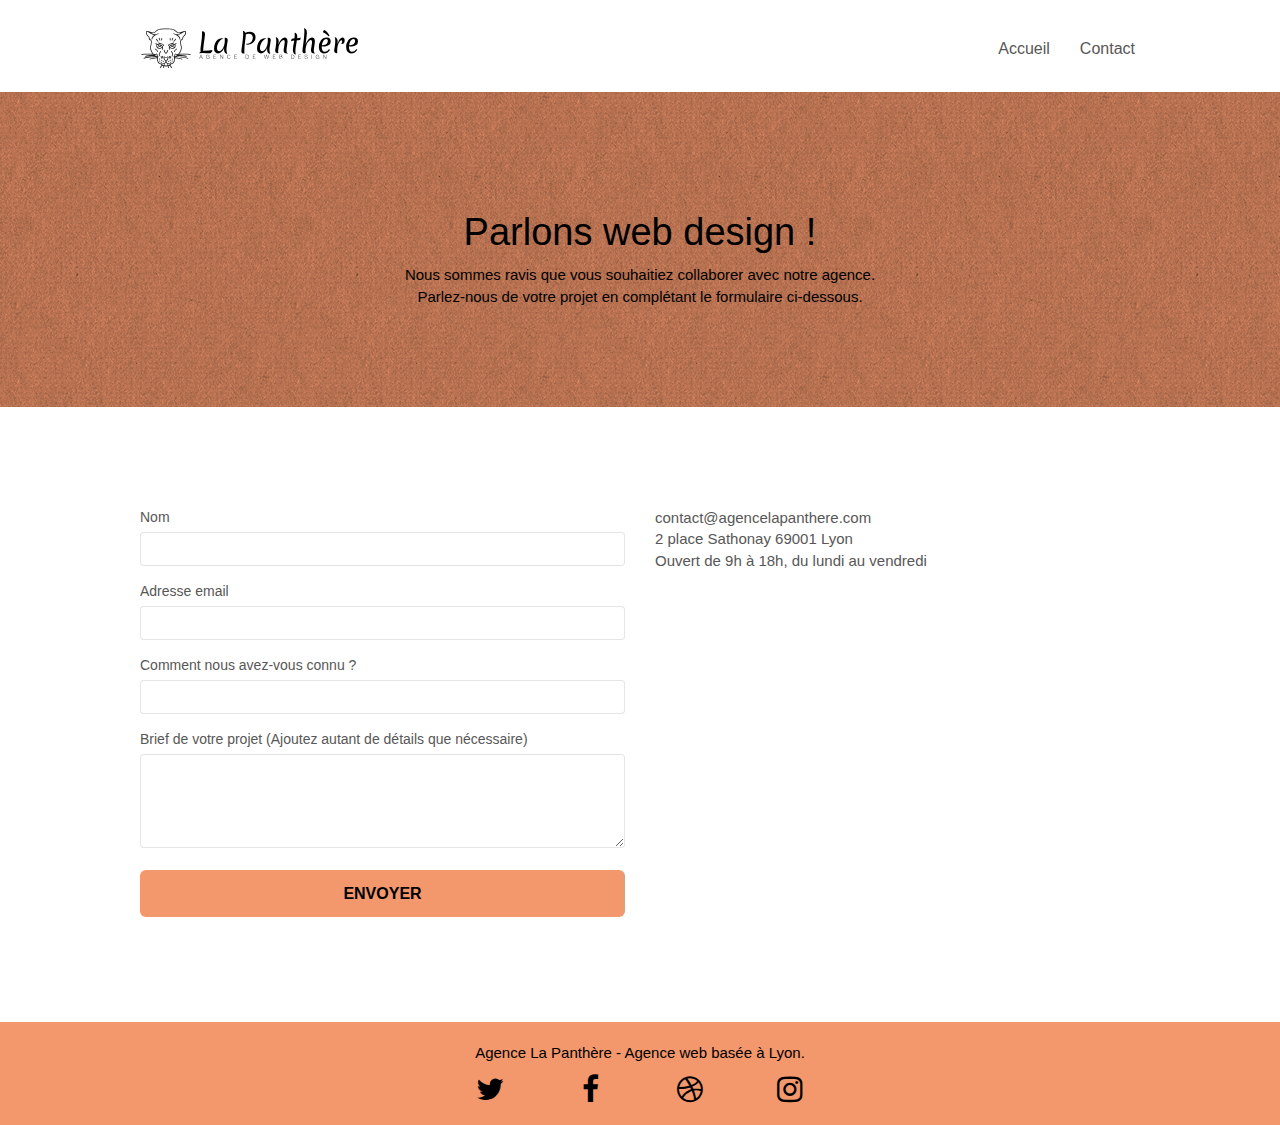
==== Contact.html @ e1256512 "modifications page contact Acces/SEO" ====
<!doctype html>
<html lang="fr">
<head>
    <meta charset="utf-8">
	<meta name="description" content="Parlons web design !
	Nous sommes ravis que vous souhaitiez collaborer avec notre agence.	Parlez-nous de votre projet en complétant le formulaire ci-dessous.">
    <meta name="viewport" content="width=device-width, initial-scale=1.0, viewport-fit=cover">
    <link rel="shortcut icon" type="image/png" href="favicon.jpg">
    
	<link rel="stylesheet" type="text/css" href="./css/bootstrap.css">
	<link rel="stylesheet" type="text/css" href="style.css">
	<link rel="stylesheet" type="text/css" href="./css/font-awesome.css">
	<link rel="stylesheet" type="text/css" href="./css/et-line.css">
	
    
	<script src="./js/jquery-2.1.0.js"></script>
	<script src="./js/bootstrap.js"></script>
	<script src="./js/blocs.js"></script>
	<script src="./js/jqBootstrapValidation.js"></script>
	<script src="./js/formHandler.js"></script>
    <title>Agence La Panthère - Contact</title>
</head>

<body>
	<!-- Principal conteneur -->
	<div class="page-container">
		
		<!-- bloc-0 -->
		<div class="bloc bgc-white l-bloc " id="bloc-0">
			<div class="container bloc-sm">
				<nav class="navbar row">
					<div class="navbar-header">
						<a class="navbar-brand" href="index.html"><img src="img/agence-la-panthere-monochrome.svg" alt="atlanta web design logo" height="40" /></a>		<!-- alt cohérent ? -->
						<button id="nav-toggle" type="button" class="ui-navbar-toggle navbar-toggle" data-toggle="collapse" data-target=".navbar-1">
							<span class="sr-only">Toggle navigation</span><span class="icon-bar"></span><span class="icon-bar"></span><span class="icon-bar"></span>
						</button>
					</div>
					<div class="collapse navbar-collapse navbar-1 special-dropdown-nav">
						<ul class="site-navigation nav navbar-nav">
							<li>
								<a href="index.html">Accueil</a>
							</li>
							<li>
								<a href="Contact.html">Contact</a>
							</li>
						</ul>
					</div>
				</nav>
			</div>
		</div>
		<!-- bloc-0 END -->

		<!-- bloc-6 -->
		<div class="bloc bg-dots-bg bg-repeat bgc-atomic-tangerine d-bloc bloc-bg-texture texture-paper" id="bloc-6">
			<div class="container bloc-lg">
				<div class="row">
					<div class="col-sm-12">
						<h1 class="text-center hero-bloc-text tc-black">
							Parlons web design !
						</h1>
						<p class="text-center mg-lg tc-black tight-width-whitespace">
							Nous sommes ravis que vous souhaitiez collaborer avec notre agence.<br>
							Parlez-nous de votre projet en complétant le formulaire ci-dessous.
						</p>
					</div>
				</div>
			</div>
		</div>
		<!-- bloc-6 END -->

		<!-- bloc-7 -->
		<div class="bloc bgc-white l-bloc" id="bloc-7">
			<div class="container bloc-lg">
				<div class="row">
					<div class="col-sm-6">
						<form id="form_1" novalidate success-msg="Your message has been sent." fail-msg="Sorry it seems that our mail server is not responding, Sorry for the inconvenience!">
							<div class="form-group">
								<label for="name">
									Nom
								</label>
								<input id="name" class="form-control" required />
							</div>
							<div class="form-group">
								<label for="email">
									Adresse email
								</label>
								<input id="email" class="form-control" type="email" required />
							</div>
							<div class="form-group">
								<label for="input_504">
									Comment nous avez-vous connu ?
								</label>
								<input class="form-control" type="email" required id="input_504" />
							</div>
							<div class="form-group">
								<label for="message">
									Brief de votre projet (Ajoutez autant de détails que nécessaire)<br>
								</label><textarea id="message" class="form-control" rows="4" cols="50" required></textarea>
							</div> 
							<button class="bloc-button btn btn-lg btn-block cta-hero btn-atomic-tangerine black" type="submit">
								Envoyer
							</button>
						</form>
					</div>
					<div class="col-sm-6">
						<p>
							contact@agencelapanthere.com<br>2 place Sathonay 69001 Lyon<br>Ouvert de 9h à 18h, du lundi au vendredi<br>
						</p>
					</div>
				</div>
			</div>
		</div>
		<!-- bloc-7 END -->

		<!-- ScrollToTop Button -->
		<a class="bloc-button btn btn-d scrollToTop" onclick="scrollToTarget('1')"><span class="fa fa-chevron-up"></span></a>
		<!-- ScrollToTop Button END-->


		<!-- Footer - bloc-8 -->
		<div class="bloc bgc-atomic-tangerine d-bloc" id="bloc-8">
			<div class="container bloc-sm">
				<div class="row">
					<div class="col-sm-12">
						<p class="text-center black">
							Agence La Panthère - Agence web basée à Lyon.<br>
						</p>
						<div class="row row-no-gutters social">
							<div class="col-sm-3">
								<div class="text-center">
									<a class="social" href="https://twitter.com/"><span class="fa fa-twitter icon-md"></span></a>
								</div>
							</div>
							<div class="col-sm-3">
								<div class="text-center">
									<a class="social" href="https://www.facebook.com/"><span class="fa fa-facebook icon-md"></span></a>
								</div>
							</div>
							<div class="col-sm-3">
								<div class="text-center">
									<a class="social" href="https://www.dribbble.com/"><span class="fa fa-dribbble icon-md"></span></a>
								</div>
							</div>
							<div class="col-sm-3">
								<div class="text-center">
									<a class="social" href="https://www.instagram.com/"><span class="fa fa-instagram icon-md"></span></a>
								</div>
							</div>
						</div>
					</div>
				</div>
			</div>
		</div>
		<!-- Footer - bloc-8 END -->

	</div>
	<!-- Principal conteneur END -->
    

</body>
</html>
---- style.css ----
/*  debug   

*
{ 
    background: rgba(0, 0, 100, 0.5)
}

*/

body {
    margin: 0;
    padding: 0;
    background: #FFF;
    overflow-x: hidden;
    -webkit-font-smoothing: antialiased;
    -moz-osx-font-smoothing: grayscale;
}

a,
button {
    transition: all .3s ease-in-out;
    outline: none!important;
}

a:hover {
    text-decoration: none;
    cursor: pointer;
}

#page-loading-blocs-notifaction {
    position: fixed;
    top: 0;
    bottom: 0;
    width: 100%;
    z-index: 100000;
    background: #FFFFFF url("img/pageload-spinner.gif") no-repeat center center;
}

.bloc {
    width: 100%;
    clear: both;
    background: 50% 50% no-repeat;
    padding: 0 50px;
    -webkit-background-size: cover;
    -moz-background-size: cover;
    -o-background-size: cover;
    background-size: cover;
    position: relative;
}

.bloc .container {
    padding-left: 0;
    padding-right: 0;
}

.bloc-lg {
    padding: 100px 50px;
}

.bloc-md {
    padding: 50px;
}

.bloc-sm {
    padding: 20px 50px;
}

.bg-center,
.bg-l-edge,
.bg-r-edge,
.bg-t-edge,
.bg-b-edge,
.bg-tl-edge,
.bg-bl-edge,
.bg-tr-edge,
.bg-br-edge,
.bg-repeat {
    -webkit-background-size: auto!important;
    -moz-background-size: auto!important;
    -o-background-size: auto!important;
    background-size: auto!important;
}

.bg-repeat {
    background: repeat;
}

.bg-t-edge {
    background: top no-repeat;
}

.bloc-bg-texture::before {
    content: "";
    background-size: 2px 2px;
    position: absolute;
    top: 0;
    bottom: 0;
    left: 0;
    right: 0;
}

.texture-paper::before {
    background: url("img/texture-paper.png");
    background-size: 280px 280px;
}

.b-parallax {
    background-attachment: fixed;
}

.d-bloc {
    color: rgba(255, 255, 255, .7);
}

.d-bloc button:hover {
    color: rgba(255, 255, 255, .9);
}

.d-bloc .icon-round,
.d-bloc .icon-square,
.d-bloc .icon-rounded,
.d-bloc .icon-semi-rounded-a,
.d-bloc .icon-semi-rounded-b {
    border-color: rgba(255, 255, 255, .9);
}

.d-bloc .divider-h span {
    border-color: rgba(255, 255, 255, .2);
}

.d-bloc .a-btn,
.d-bloc .navbar a,
.d-bloc .navbar-brand,
.d-bloc a .icon-sm,
.d-bloc a .icon-md,
.d-bloc a .icon-lg,
.d-bloc a .icon-xl,
.d-bloc h1 a,
.d-bloc h2 a,
.d-bloc h3 a,
.d-bloc h4 a,
.d-bloc h5 a,
.d-bloc h6 a,
.d-bloc p a {
    color: black;       /*couleur logo réseaux sociaux*/
}

.d-bloc .a-btn:hover,
.d-bloc .navbar a:hover,
.d-bloc .navbar-brand:hover,
.d-bloc a:hover .icon-sm,
.d-bloc a:hover .icon-md,
.d-bloc a:hover .icon-lg,
.d-bloc a:hover .icon-xl,
.d-bloc h1 a:hover,
.d-bloc h2 a:hover,
.d-bloc h3 a:hover,
.d-bloc h4 a:hover,
.d-bloc h5 a:hover,
.d-bloc h6 a:hover,
.d-bloc p a:hover {
    color: rgba(255, 255, 255, 1);
}

.d-bloc .navbar-toggle .icon-bar {
    background: rgba(255, 255, 255, 1);
}

.d-bloc .btn-wire,
.d-bloc .btn-wire:hover {
    color: rgba(255, 255, 255, 1);
    border-color: rgba(255, 255, 255, 1);
}

.d-bloc .panel {
    color: rgba(0, 0, 0, .5);
}

.d-bloc .panel button:hover {
    color: rgba(0, 0, 0, .7);
}

.d-bloc .panel icon {
    border-color: rgba(0, 0, 0, .7);
}

.d-bloc .panel .divider-h span {
    border-color: rgba(0, 0, 0, .1);
}

.d-bloc .panel .a-btn {
    color: rgba(0, 0, 0, .6);
}

.d-bloc .panel .a-btn:hover {
    color: rgba(0, 0, 0, 1);
}

.d-bloc .panel .btn-wire,
.d-bloc .panel .btn-wire:hover {
    color: rgba(0, 0, 0, .7);
    border-color: rgba(0, 0, 0, .3);
}

.d-bloc .panel,
.l-bloc {
    color: rgba(0, 0, 0, .5);
}

.d-bloc .panel button:hover,
.l-bloc button:hover {
    color: rgba(0, 0, 0, .7);
}

.l-bloc .icon-round,
.l-bloc .icon-square,
.l-bloc .icon-rounded,
.l-bloc .icon-semi-rounded-a,
.l-bloc .icon-semi-rounded-b {
    border-color: rgba(0, 0, 0, .7);
}

.d-bloc .panel .divider-h span,
.l-bloc .divider-h span {
    border-color: rgba(0, 0, 0, .1);
}

.d-bloc .panel .a-btn,
.l-bloc .a-btn,
.l-bloc .navbar a,
.l-bloc .navbar-brand,
.l-bloc a .icon-sm,
.l-bloc a .icon-md,
.l-bloc a .icon-lg,
.l-bloc a .icon-xl,
.l-bloc h1 a,
.l-bloc h2 a,
.l-bloc h3 a,
.l-bloc h4 a,
.l-bloc h5 a,
.l-bloc h6 a,
.l-bloc p a {
    color: rgba(0, 0, 0, .6);
}

.d-bloc .panel .a-btn:hover,
.l-bloc .a-btn:hover,
.l-bloc .navbar a:hover,
.l-bloc .navbar-brand:hover,
.l-bloc a:hover .icon-sm,
.l-bloc a:hover .icon-md,
.l-bloc a:hover .icon-lg,
.l-bloc a:hover .icon-xl,
.l-bloc h1 a:hover,
.l-bloc h2 a:hover,
.l-bloc h3 a:hover,
.l-bloc h4 a:hover,
.l-bloc h5 a:hover,
.l-bloc h6 a:hover,
.l-bloc p a:hover {
    color: rgba(0, 0, 0, 1);
}

.l-bloc .navbar-toggle .icon-bar {
    color: rgba(0, 0, 0, .6);
}

.d-bloc .panel .btn-wire,
.d-bloc .panel .btn-wire:hover,
.l-bloc .btn-wire,
.l-bloc .btn-wire:hover {
    color: rgba(0, 0, 0, .7);
    border-color: rgba(0, 0, 0, .3);
}

.voffset {
    margin-top: 30px;
}

.voffset-lg {
    margin-top: 80px;
}

.row-no-gutters {
    margin-right: 0;
    margin-left: 0;
}

.row.row-no-gutters > [class^="col-"],
.row.row-no-gutters > [class*=" col-"] {
    padding-right: 0;
    padding-left: 0;
}

#bloc-1-hero h1 {
    font-size: 32px;        /*titre Agence*/
}

.navbar {
    margin-bottom: 0;
    z-index: 1;
}

.navbar-brand {
    height: auto;
    padding: 3px 15px;
    font-size: 25px;
    font-weight: normal;
    font-weight: 600;
    line-height: 44px;
}

.navbar-brand img {
    max-height: 200px;
    margin: 0 5px 0 0;
    display: inline;
}

.navbar-brand img[src$=svg] {
    min-width: 100px;
}

.nav-center .navbar-brand img {
    margin: 0;
}

.navbar .nav {
    padding-top: 2px;
    margin-right: -16px;
    float: right;
    z-index: 1;
}

.nav > li {
    float: left;
    margin-top: 4px;
    font-size: 16px;
}

.navbar-nav .open .dropdown-menu > li > a {
    text-align: inherit;
}

.nav > li a:hover,
.nav > li a:focus {
    background: transparent;
}

.navbar-toggle {
    margin: 10px 10px 0 0;
    border: 0px;
}

.navbar-toggle:hover {
    background: transparent!important;
}

.navbar-toggle .icon-bar {
    background-color: rgba(0, 0, 0, .5);
    width: 26px;
}

.nav-invert .navbar .nav {
    float: left;
}

.nav-invert .navbar-header,
.nav-invert .navbar-brand {
    float: right;
    position: relative;
    z-index: 2;
}

@media (min-width: 768px) {
    .site-navigation {
        position: absolute;
        top: 50%;
        right: 20px;
        transform: translate(0, -50%);
        -webkit-transform: translateY(-50%);
    }
    .nav > li .dropdown-menu a,
    .nav > li .dropdown-menu a:hover {
        color: #484848;
    }
    .nav-invert .site-navigation {
        left: 0;
        right: 0;
    }
    .nav-center {
        text-align: center;
    }
    .nav-center .navbar-header {
        width: 100%;
    }
    .nav-center .navbar-header,
    .nav-center .navbar-brand,
    .nav-center .nav > li {
        float: none;
        display: inline-block;
    }
    .nav-center .site-navigation {
        position: relative;
        width: 100%;
        right: 0;
        margin-right: 0px;
        margin-top: 20px;
    }
    .nav-center.mini-nav .navbar-toggle {
        float: none;
        margin: 10px auto 0;
    }
}

.nav > li > .dropdown a {
    background: none!important;
    display: block;
    padding: 14px 15px;
}

nav .caret {
    margin: 0 5px;
}

.dropdown-menu .dropdown-menu {
    top: -8px;
    left: 100%;
}

.dropdown-menu .dropmenu-flow-right {
    top: 100%;
    left: 0;
    margin-left: -1px;
    border-top-left-radius: 0;
    border-top-right-radius: 0;
}

.dropdown-menu .dropdown span {
    border: 4px solid black;
    border-top-color: transparent;
    border-right-color: transparent;
    border-bottom-color: transparent;
    margin: 6px -5px 0 0!important;
    float: right;
}

.mg-md {
    margin-top: 10px;
    margin-bottom: 20px;
}

.mg-lg {
    margin-top: 10px;
    margin-bottom: 40px;
}

.btn {
    margin: 0 5px 5px 0;
}

.btn.pull-right {
    margin: 0 0 5px 5px;
}

.btn-d,
.btn-d:hover,
.btn-d:focus {
    color: #FFF;
    background: rgba(0, 0, 0, .3);
}

button {
    outline: none!important;
}

.btn-rd {
    border-radius: 40px;
}

.btn-clean {
    border: 1px solid rgba(0, 0, 0, .08);
    border-bottom-color: rgba(0, 0, 0, .1);
    text-shadow: 0 1px 0 rgba(0, 0, 1, .1);
    box-shadow: 0 1px 3px rgba(0, 0, 1, .25), inset 0 1px 0 0 rgba(255, 255, 255, .15);
}

.icon-md {
    font-size: 30px!important;
}

.icon-lg {
    font-size: 60px!important;
}

.sm-shadow {
    text-shadow: 0 1px 2px rgba(0, 0, 0, .3);
}

.panel-sq,
.panel-sq .panel-heading,
.panel-sq .panel-footer {
    border-radius: 0;
}

.panel-rd {
    border-radius: 30px;
}

.panel-rd .panel-heading {
    border-radius: 29px 29px 0 0;
}

.panel-rd .panel-footer {
    border-radius: 0 0 29px 29px;
}

.form-control {
    border-color: rgba(0, 0, 0, .1);
    box-shadow: none;
}

.scrollToTop {
    width: 40px;
    height: 40px;
    position: fixed;
    bottom: 20px;
    right: 20px;
    opacity: 0;
    z-index: 500;
    transition: all .3s ease-in-out;
}

.scrollToTop span {
    margin-top: 6px;
}

.showScrollTop {
    font-size: 14px;
    opacity: 1;
}

a[data-lightbox] {
    position: relative;
    display: block;
    text-align: center;
}

a[data-lightbox]:hover::before {
    content: "+";
    font-family: "HelveticaNeue-Light", "Helvetica Neue Light", "Helvetica Neue", Helvetica, Arial;
    font-size: 32px;
    width: 50px;
    height: 50px;
    margin-left: -25px;
    border-radius: 50%;
    background: rgba(0, 0, 0, .6);
    color: #FFF;
    font-weight: 100;
    z-index: 1;
    position: absolute;
    top: 50%;
    transform: translateY(-50%);
    -webkit-transform: translateY(-50%);
}

a[data-lightbox]:hover img {
    opacity: 0.6;
    -webkit-animation-fill-mode: none;
    animation-fill-mode: none;
}

#lightbox-modal {
    display: flex;
    align-items: center;
}

#lightbox-modal .modal-dialog {
    width: 90%;
    max-width: 900px;
    margin: 0 auto 0;
}

#lightbox-modal .modal-dialog img {
    max-height: 90vh;
    margin: 0 auto;
}

.lightbox-caption {
    padding: 20px;
    color: #FFF;
    background: rgba(0, 0, 0, .5);
    position: absolute;
    left: 15px;
    right: 15px;
    bottom: 5px;
}

.close-lightbox {
    color: #FFF;
    font-size: 30px;
    position: absolute;
    top: 20px;
    right: 20px;
    z-index: 20;
    background: rgba(0, 0, 0, .5);
    border: none;
    line-height: 30px;
    padding: 0 9px 5px;
    opacity: 0.3;
}

.close-lightbox:hover,
.next-lightbox:hover,
.prev-lightbox:hover {
    opacity: 1.0;
    color: #FFF;
}

.next-lightbox,
.prev-lightbox {
    font-size: 20px;
    color: rgba(255, 255, 255, .9);
    background: rgba(0, 0, 0, .5);
    transition: all .2s ease-in-out;
    position: absolute;
    top: 45%;
    z-index: 1;
    opacity: 0.4;
}

.next-lightbox {
    padding: 6px 8px 1px 13px;
    right: 25px;
}

.prev-lightbox {
    padding: 6px 13px 1px 10px;
    left: 25px;
}

.snapshot-lb .modal-body {
    padding-bottom: 45px;
}

.snapshot-lb .lightbox-caption {
    padding: 0;
    color: rgba(0, 0, 0, .5);
    background: none;
}

h1,
h2,
h3,
h4,
h5,
h6,
p,
label,
.btn,
a {
    font-family: "helvetica";
    font-weight: 400;
    color: #575757!important;
}

.container {
    max-width: 1000px;
}

.hero-bloc-text {
    font-size: 38px;
}

.hero-bloc-text-sub {
    font-size: 36px;
}

.statement-bloc-text {
    line-height: 26px;
    font-style: italic;
    font-size: 20px;
    text-align: center;
    font-weight: lighter;
    max-width: 520px;
    margin: auto auto auto auto;
}

p {
    font-size: 15px;        /*taille des textes*/
}

.tight-width-whitespace {
    max-width: 600px;
    margin: auto auto auto auto;
}

.h1 {
    font-size: 20px;
    font-family: "Open Sans";
}

.cta-hero {
    margin-top: 22px;
    color: #FFFFFF!important;
    text-transform: uppercase;
    padding: 12px 28px 12px 28px;
    font-size: 16px;
    font-weight: 700;
}

.social {
    max-width: 400px;
    margin: auto auto auto auto;
}

h2 {
    font-size: 22px;
    line-height: 1.4em;
}

h3 {
    font-size: 15px;
    text-transform: uppercase;
    font-weight: 700;
    color: #333333!important;
}

.med-width-whitespace {
    max-width: 800px;
    margin: auto auto auto auto;
    box-shadow: 0px 0px 0px #000000;
}

h1 {
    color: #333333!important;
}

h4 {
    color: #333333!important;
}

.icons {
    margin-bottom: 14px;
    margin-top: 24px;
}

.white {
    color: #FFFFFF!important;
}

.portfolio-thumb {
    margin-bottom: 24px;
}

.portfolio-row {
    margin-bottom: 44px;
    margin-top: 50px;
}

.avatar {
    box-shadow: 0px 4px 9px rgba(0, 0, 0, 0.3);
}

.black-background {
    background-color: rgba(165, 147, 99, 0.7);
    padding: 40px 40px 40px 40px;
}

.bold-link {
    font-weight: 900;
    text-decoration: underline!important;
}

.bgc-white {
    background-color: #FFFFFF;
}

.bgc-dark-slate-blue {
    background-color: #ffffff;      /*couleur background contact acceuil*/
}

.bgc-atomic-tangerine {
    background-color: #F3976C;
}

.tc-white {
    color: #F3976C!important;           /*couleur du texte de la page 2*/
}

.btn-atomic-tangerine {
    background: #F3976C;
    color: #FFFFFF!important;
}

.btn-atomic-tangerine:hover {
    background: #c27956!important;
    color: #FFFFFF!important;
}

.ltc-white {
    color: #FFFFFF!important;
}

.ltc-white:hover {
    color: #cccccc!important;
}

.ltc-atomic-tangerine {
    color: #F3976C!important;
}

.ltc-atomic-tangerine:hover {
    color: #c27956!important;
}

.icon-dark-slate-blue {
    color: #364577!important;
    border-color: #364577!important;
}

.bg-dots-bg {
    background-image: url("img/dots-bg.png");
}

.bg-lines-h2-bg {
    background-image: url("img/lines-h2-bg.png");
}

.bg-banniere {
    background-image: url("img/agence-la-panthere.webp");
}

.bg-presentation {
    background-image: url("img/image-de-presentation.webp");
}

@media (max-width: 1024px) {
    .bloc {
        padding-left: 20px;
        padding-right: 20px;
    }
    .bloc.full-width-bloc,
    .bloc-tile-2.full-width-bloc .container,
    .bloc-tile-3.full-width-bloc .container,
    .bloc-tile-4.full-width-bloc .container {
        padding-left: 0;
        padding-right: 0;
    }
}

@media (max-width: 992px) and (min-width: 768px) {
    .navbar .nav {
        max-width: 80%
    }
    .nav-center.navbar .nav {
        max-width: 100%
    }
}

@media only screen and (min-device-width: 768px) and (max-device-width: 1024px) and (orientation: landscape) {
    .b-parallax {
        background-attachment: scroll;
    }
}

@media only screen and (min-device-width: 1024px) and (max-device-width: 1366px) and (-webkit-min-device-pixel-ratio: 1.5) {
    .b-parallax {
        background-attachment: scroll;
    }
}

@media (max-width: 991px) {
    .container {
        width: 100%;
    }
    .b-parallax {
        background-attachment: scroll;
    }
    .page-container,
    #hero-bloc {
        overflow-x: hidden;
        position: relative;
    }
    .bloc {
        padding-left: constant(safe-area-inset-left);
        padding-right: constant(safe-area-inset-right);
    }
    .bloc-group,
    .bloc-group .bloc {
        display: block;
        width: 100%;
    }
    .bloc-fill-screen .fill-bloc-top-edge,
    .bloc-fill-screen .fill-bloc-bottom-edge {
        padding: 0 20px;
        padding-left: constant(safe-area-inset-left);
        padding-right: constant(safe-area-inset-right);
    }
}

@media (max-width: 767px) {
    .page-container {
        overflow-x: hidden;
        position: relative;
    }
    h1,
    h2,
    h3,
    h4,
    h5,
    h6,
    p,
    #disqus_thread {
        padding-left: 10px!important;
        padding-right: 10px!important;
    }
    .b-parallax {
        background-attachment: scroll;
    }
    .navbar .nav {
        padding-top: 0;
        border-top: 1px solid rgba(0, 0, 0, .2);
        float: none!important;
    }
    .navbar.row {
        margin-left: 0;
        margin-right: 0;
    }
    .site-navigation {
        position: inherit;
        transform: none;
        -webkit-transform: none;
        -ms-transform: none;
    }
    .nav > li {
        margin-top: 0;
        border-bottom: 1px solid rgba(0, 0, 0, .1);
        background: rgba(0, 0, 0, .05);
        text-align: left;
        padding-left: 15px;
        width: 100%;
    }
    .nav > li:hover {
        background: rgba(0, 0, 0, .08);
    }
    .dropdown .dropdown a .caret {
        float: none;
        margin: 5px 0 0 10px!important;
        border: 4px solid black;
        border-bottom-color: transparent;
        border-right-color: transparent;
        border-left-color: transparent;
    }
    #hero-bloc .navbar .nav {
        background: rgba(0, 0, 0, .8);
    }
    #hero-bloc .navbar .nav a {
        color: rgba(255, 255, 255, .6);
    }
    .hero {
        padding: 50px 0;
    }
    .hero-nav {
        left: -1px;
        right: -1px;
    }
    .navbar-collapse {
        padding: 0;
        overflow-x: hidden;
        -webkit-box-shadow: none;
        box-shadow: none;
    }
    .navbar-brand img {
        max-height: 40px;
        width: auto;
    }
    .nav-invert .navbar-header {
        float: none;
        width: 100%;
    }
    .nav-invert .navbar-toggle {
        float: left;
        margin-left: 10px;
    }
    .bloc {
        padding-left: 0;
        padding-right: 0;
    }
    .bloc-xxl,
    .bloc-xl,
    .bloc-lg {
        padding: 40px 0;
    }
    .bloc-sm,
    .bloc-md {
        padding-left: 0;
        padding-right: 0;
    }
    .bloc-tile-2 .container,
    .bloc-tile-3 .container,
    .bloc-tile-4 .container,
    .bloc-fill-screen .fill-bloc-top-edge,
    .bloc-fill-screen .fill-bloc-bottom-edge {
        padding-left: 0;
        padding-right: 0;
    }
    .a-block {
        padding: 0 10px;
    }
    .btn-dwn {
        display: none;
    }
    .voffset {
        margin-top: 5px;
    }
    .voffset-md {
        margin-top: 20px;
    }
    .voffset-lg {
        margin-top: 30px;
    }
    form {
        padding: 5px;
    }
    .close-lightbox {
        display: inline-block;
    }
    .blocsapp-device-iphone5 {
        background-size: 216px 425px;
        padding-top: 60px;
        width: 216px;
        height: 425px;
    }
    .blocsapp-device-iphone5 img {
        width: 180px;
        height: 320px;
    }
}

@media (max-width: 400px) {
    .bloc {
        padding-left: 0;
        padding-right: 0;
    }
}

@media (max-width: 767px) {
    .bloc-mob-center-text {
        text-align: center;
    }
}


/* Modifications CSS */


.tc-black {
    color: #000000!important;           /*couleur du texte de la page 2*/
}


.black {
    color: #000000!important;
}


.d-bloc a .icon-black
{
    color: #000000!important;
}

img
{
    max-width: 1920px;
    max-height: 1080px;

}
---- css/et-line.css ----
@font-face {
    font-family: et-line;
    src: url(../fonts/et-line.eot);
    src: url(../fonts/et-line.eot?#iefix) format('embedded-opentype'), url(../fonts/et-line.woff) format('woff'), url(../fonts/et-line.ttf) format('truetype'), url(../fonts/et-line.svg#et-line) format('svg');
    font-weight: 400;
    font-style: normal
}

.et-icon-adjustments,
.et-icon-alarmclock,
.et-icon-anchor,
.et-icon-aperture,
.et-icon-attachment,
.et-icon-bargraph,
.et-icon-basket,
.et-icon-beaker,
.et-icon-bike,
.et-icon-book-open,
.et-icon-briefcase,
.et-icon-browser,
.et-icon-calendar,
.et-icon-camera,
.et-icon-caution,
.et-icon-chat,
.et-icon-circle-compass,
.et-icon-clipboard,
.et-icon-clock,
.et-icon-cloud,
.et-icon-compass,
.et-icon-desktop,
.et-icon-dial,
.et-icon-document,
.et-icon-documents,
.et-icon-download,
.et-icon-dribbble,
.et-icon-edit,
.et-icon-envelope,
.et-icon-expand,
.et-icon-facebook,
.et-icon-flag,
.et-icon-focus,
.et-icon-gears,
.et-icon-genius,
.et-icon-gift,
.et-icon-global,
.et-icon-globe,
.et-icon-googleplus,
.et-icon-grid,
.et-icon-happy,
.et-icon-hazardous,
.et-icon-heart,
.et-icon-hotairballoon,
.et-icon-hourglass,
.et-icon-key,
.et-icon-laptop,
.et-icon-layers,
.et-icon-lifesaver,
.et-icon-lightbulb,
.et-icon-linegraph,
.et-icon-linkedin,
.et-icon-lock,
.et-icon-magnifying-glass,
.et-icon-map,
.et-icon-map-pin,
.et-icon-megaphone,
.et-icon-mic,
.et-icon-mobile,
.et-icon-newspaper,
.et-icon-notebook,
.et-icon-paintbrush,
.et-icon-paperclip,
.et-icon-pencil,
.et-icon-phone,
.et-icon-picture,
.et-icon-pictures,
.et-icon-piechart,
.et-icon-presentation,
.et-icon-pricetags,
.et-icon-printer,
.et-icon-profile-female,
.et-icon-profile-male,
.et-icon-puzzle,
.et-icon-quote,
.et-icon-recycle,
.et-icon-refresh,
.et-icon-ribbon,
.et-icon-rss,
.et-icon-sad,
.et-icon-scissors,
.et-icon-scope,
.et-icon-search,
.et-icon-shield,
.et-icon-speedometer,
.et-icon-strategy,
.et-icon-streetsign,
.et-icon-tablet,
.et-icon-target,
.et-icon-telescope,
.et-icon-toolbox,
.et-icon-tools,
.et-icon-tools-2,
.et-icon-trophy,
.et-icon-tumblr,
.et-icon-twitter,
.et-icon-upload,
.et-icon-video,
.et-icon-wallet,
.et-icon-wine {
    font-family: et-line;
    speak: none;
    font-style: normal;
    font-weight: 400;
    font-variant: normal;
    text-transform: none;
    line-height: 1;
    -webkit-font-smoothing: antialiased;
    -moz-osx-font-smoothing: grayscale;
    display: inline-block
}

.et-icon-mobile:before {
    content: "\e000"
}

.et-icon-laptop:before {
    content: "\e001"
}

.et-icon-desktop:before {
    content: "\e002"
}

.et-icon-tablet:before {
    content: "\e003"
}

.et-icon-phone:before {
    content: "\e004"
}

.et-icon-document:before {
    content: "\e005"
}

.et-icon-documents:before {
    content: "\e006"
}

.et-icon-search:before {
    content: "\e007"
}

.et-icon-clipboard:before {
    content: "\e008"
}

.et-icon-newspaper:before {
    content: "\e009"
}

.et-icon-notebook:before {
    content: "\e00a"
}

.et-icon-book-open:before {
    content: "\e00b"
}

.et-icon-browser:before {
    content: "\e00c"
}

.et-icon-calendar:before {
    content: "\e00d"
}

.et-icon-presentation:before {
    content: "\e00e"
}

.et-icon-picture:before {
    content: "\e00f"
}

.et-icon-pictures:before {
    content: "\e010"
}

.et-icon-video:before {
    content: "\e011"
}

.et-icon-camera:before {
    content: "\e012"
}

.et-icon-printer:before {
    content: "\e013"
}

.et-icon-toolbox:before {
    content: "\e014"
}

.et-icon-briefcase:before {
    content: "\e015"
}

.et-icon-wallet:before {
    content: "\e016"
}

.et-icon-gift:before {
    content: "\e017"
}

.et-icon-bargraph:before {
    content: "\e018"
}

.et-icon-grid:before {
    content: "\e019"
}

.et-icon-expand:before {
    content: "\e01a"
}

.et-icon-focus:before {
    content: "\e01b"
}

.et-icon-edit:before {
    content: "\e01c"
}

.et-icon-adjustments:before {
    content: "\e01d"
}

.et-icon-ribbon:before {
    content: "\e01e"
}

.et-icon-hourglass:before {
    content: "\e01f"
}

.et-icon-lock:before {
    content: "\e020"
}

.et-icon-megaphone:before {
    content: "\e021"
}

.et-icon-shield:before {
    content: "\e022"
}

.et-icon-trophy:before {
    content: "\e023"
}

.et-icon-flag:before {
    content: "\e024"
}

.et-icon-map:before {
    content: "\e025"
}

.et-icon-puzzle:before {
    content: "\e026"
}

.et-icon-basket:before {
    content: "\e027"
}

.et-icon-envelope:before {
    content: "\e028"
}

.et-icon-streetsign:before {
    content: "\e029"
}

.et-icon-telescope:before {
    content: "\e02a"
}

.et-icon-gears:before {
    content: "\e02b"
}

.et-icon-key:before {
    content: "\e02c"
}

.et-icon-paperclip:before {
    content: "\e02d"
}

.et-icon-attachment:before {
    content: "\e02e"
}

.et-icon-pricetags:before {
    content: "\e02f"
}

.et-icon-lightbulb:before {
    content: "\e030"
}

.et-icon-layers:before {
    content: "\e031"
}

.et-icon-pencil:before {
    content: "\e032"
}

.et-icon-tools:before {
    content: "\e033"
}

.et-icon-tools-2:before {
    content: "\e034"
}

.et-icon-scissors:before {
    content: "\e035"
}

.et-icon-paintbrush:before {
    content: "\e036"
}

.et-icon-magnifying-glass:before {
    content: "\e037"
}

.et-icon-circle-compass:before {
    content: "\e038"
}

.et-icon-linegraph:before {
    content: "\e039"
}

.et-icon-mic:before {
    content: "\e03a"
}

.et-icon-strategy:before {
    content: "\e03b"
}

.et-icon-beaker:before {
    content: "\e03c"
}

.et-icon-caution:before {
    content: "\e03d"
}

.et-icon-recycle:before {
    content: "\e03e"
}

.et-icon-anchor:before {
    content: "\e03f"
}

.et-icon-profile-male:before {
    content: "\e040"
}

.et-icon-profile-female:before {
    content: "\e041"
}

.et-icon-bike:before {
    content: "\e042"
}

.et-icon-wine:before {
    content: "\e043"
}

.et-icon-hotairballoon:before {
    content: "\e044"
}

.et-icon-globe:before {
    content: "\e045"
}

.et-icon-genius:before {
    content: "\e046"
}

.et-icon-map-pin:before {
    content: "\e047"
}

.et-icon-dial:before {
    content: "\e048"
}

.et-icon-chat:before {
    content: "\e049"
}

.et-icon-heart:before {
    content: "\e04a"
}

.et-icon-cloud:before {
    content: "\e04b"
}

.et-icon-upload:before {
    content: "\e04c"
}

.et-icon-download:before {
    content: "\e04d"
}

.et-icon-target:before {
    content: "\e04e"
}

.et-icon-hazardous:before {
    content: "\e04f"
}

.et-icon-piechart:before {
    content: "\e050"
}

.et-icon-speedometer:before {
    content: "\e051"
}

.et-icon-global:before {
    content: "\e052"
}

.et-icon-compass:before {
    content: "\e053"
}

.et-icon-lifesaver:before {
    content: "\e054"
}

.et-icon-clock:before {
    content: "\e055"
}

.et-icon-aperture:before {
    content: "\e056"
}

.et-icon-quote:before {
    content: "\e057"
}

.et-icon-scope:before {
    content: "\e058"
}

.et-icon-alarmclock:before {
    content: "\e059"
}

.et-icon-refresh:before {
    content: "\e05a"
}

.et-icon-happy:before {
    content: "\e05b"
}

.et-icon-sad:before {
    content: "\e05c"
}

.et-icon-facebook:before {
    content: "\e05d"
}

.et-icon-twitter:before {
    content: "\e05e"
}

.et-icon-googleplus:before {
    content: "\e05f"
}

.et-icon-rss:before {
    content: "\e060"
}

.et-icon-tumblr:before {
    content: "\e061"
}

.et-icon-linkedin:before {
    content: "\e062"
}

.et-icon-dribbble:before {
    content: "\e063"
}
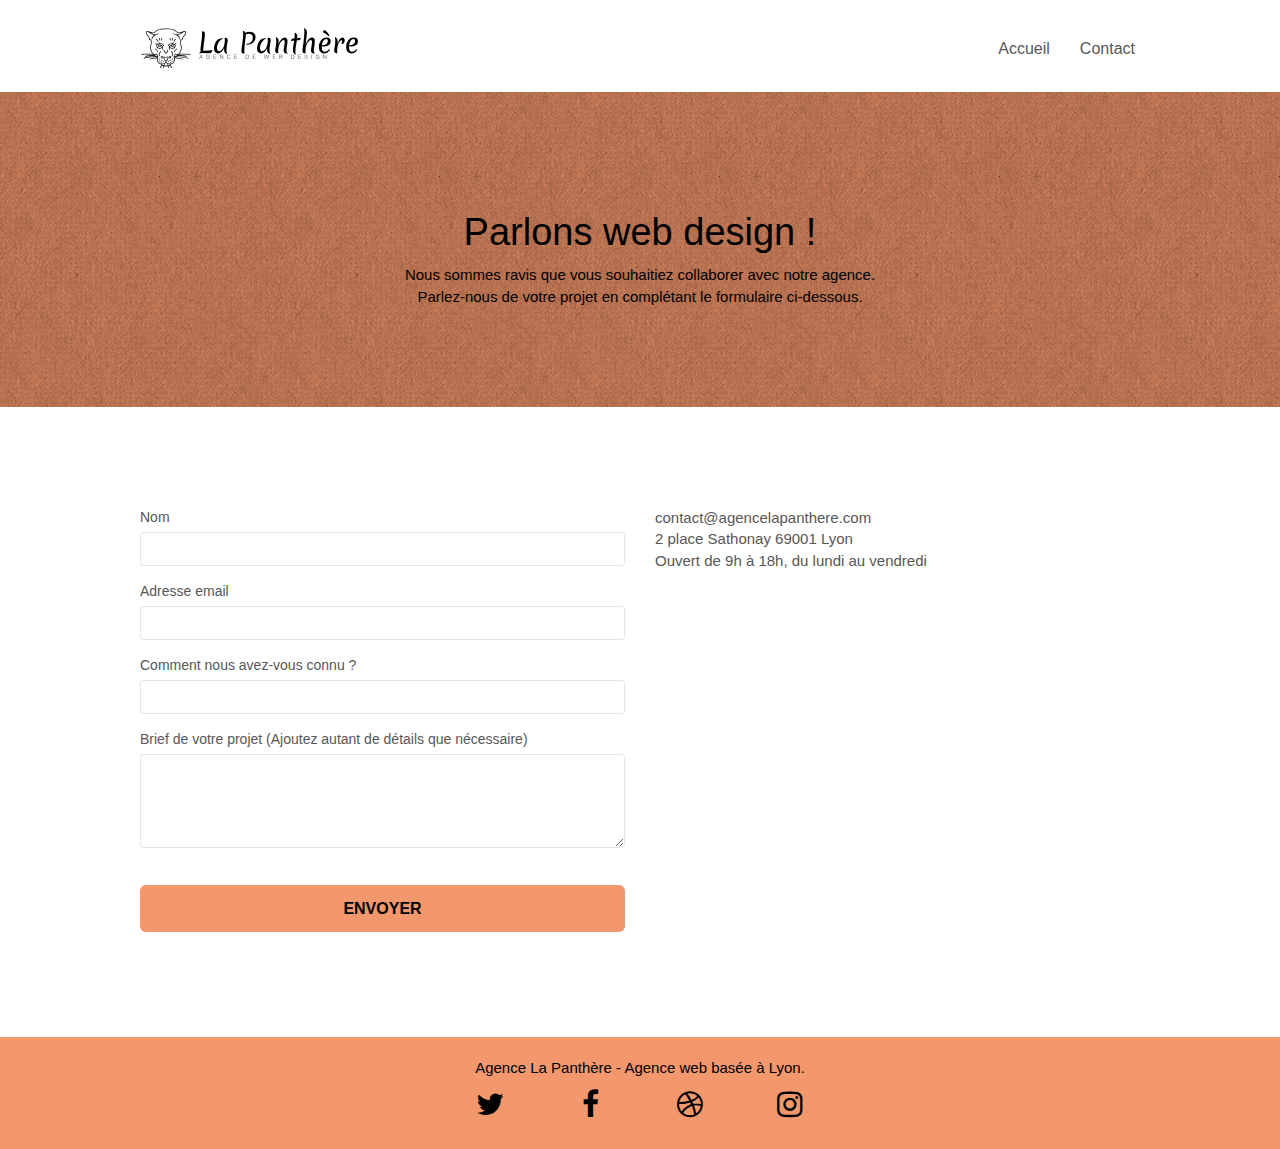
==== commit 3a3cc8b6: "modification chemins fichiers JS et CSS  minifiés" ====
--- a/Contact.html
+++ b/Contact.html
@@ -7,15 +7,15 @@
     <meta name="viewport" content="width=device-width, initial-scale=1.0, viewport-fit=cover">
     <link rel="shortcut icon" type="image/png" href="favicon.jpg">
     
-	<link rel="stylesheet" type="text/css" href="./css/bootstrap.css">
-	<link rel="stylesheet" type="text/css" href="style.css">
-	<link rel="stylesheet" type="text/css" href="./css/font-awesome.css">
-	<link rel="stylesheet" type="text/css" href="./css/et-line.css">
+	<link rel="stylesheet" type="text/css" href="./css/bootstrap.min.css">
+	<link rel="stylesheet" type="text/css" href="style.min.css">
+	<link rel="stylesheet" type="text/css" href="./css/font-awesome.min.css">
+	<link rel="stylesheet" type="text/css" href="./css/et-line.min.css">
 	
     
-	<script src="./js/jquery-2.1.0.js"></script>
-	<script src="./js/bootstrap.js"></script>
-	<script src="./js/blocs.js"></script>
+	<script src="./js/jquery-2.1.0.min.js"></script>
+	<script src="./js/bootstrap.min.js"></script>
+	<script src="./js/blocs.min.js"></script>
 	<script src="./js/jqBootstrapValidation.js"></script>
 	<script src="./js/formHandler.js"></script>
     <title>Agence La Panthère - Contact</title>
--- a/style.min.css
+++ b/style.min.css
@@ -0,0 +1 @@
+.d-bloc .navbar-toggle .icon-bar,body{background:#fff}.bloc .container,.row.row-no-gutters>[class*=" col-"],.row.row-no-gutters>[class^=col-]{padding-right:0;padding-left:0}.nav-center .navbar-brand img,body{margin:0}.nav-invert .navbar .nav,.nav>li{float:left}a,button{outline:0!important}.scrollToTop,a,button{transition:.3s ease-in-out}body{padding:0;overflow-x:hidden;-webkit-font-smoothing:antialiased;-moz-osx-font-smoothing:grayscale}a:hover{text-decoration:none;cursor:pointer}#page-loading-blocs-notifaction{position:fixed;top:0;bottom:0;width:100%;z-index:100000;background:url("img/pageload-spinner.gif") center center no-repeat #fff}.bloc{width:100%;clear:both;background:50% 50%/cover no-repeat;padding:0 50px;-webkit-background-size:cover;-moz-background-size:cover;-o-background-size:cover;position:relative}.bloc-lg{padding:100px 50px}.bloc-md{padding:50px}.bloc-sm{padding:20px 50px}.bg-b-edge,.bg-bl-edge,.bg-br-edge,.bg-center,.bg-l-edge,.bg-r-edge,.bg-repeat,.bg-t-edge,.bg-tl-edge,.bg-tr-edge{-webkit-background-size:auto!important;-moz-background-size:auto!important;-o-background-size:auto!important;background-size:auto!important}.bg-repeat,.nav>li a:focus,.nav>li a:hover{background:0 0}.bg-t-edge{background:top no-repeat}.bloc-bg-texture::before{content:"";background-size:2px 2px;position:absolute;top:0;bottom:0;left:0;right:0}.texture-paper::before{background:url("img/texture-paper.png") 0 0/280px 280px}.nav>li>.dropdown a,.navbar-toggle:hover{background:0 0!important}.b-parallax{background-attachment:fixed}.d-bloc{color:rgba(255,255,255,.7)}.d-bloc button:hover{color:rgba(255,255,255,.9)}.d-bloc .icon-round,.d-bloc .icon-rounded,.d-bloc .icon-semi-rounded-a,.d-bloc .icon-semi-rounded-b,.d-bloc .icon-square{border-color:rgba(255,255,255,.9)}.d-bloc .divider-h span{border-color:rgba(255,255,255,.2)}.d-bloc .a-btn,.d-bloc .navbar a,.d-bloc .navbar-brand,.d-bloc .panel .a-btn:hover,.d-bloc a .icon-lg,.d-bloc a .icon-md,.d-bloc a .icon-sm,.d-bloc a .icon-xl,.d-bloc h1 a,.d-bloc h2 a,.d-bloc h3 a,.d-bloc h4 a,.d-bloc h5 a,.d-bloc h6 a,.d-bloc p a,.l-bloc .a-btn:hover,.l-bloc .navbar a:hover,.l-bloc .navbar-brand:hover,.l-bloc a:hover .icon-lg,.l-bloc a:hover .icon-md,.l-bloc a:hover .icon-sm,.l-bloc a:hover .icon-xl,.l-bloc h1 a:hover,.l-bloc h2 a:hover,.l-bloc h3 a:hover,.l-bloc h4 a:hover,.l-bloc h5 a:hover,.l-bloc h6 a:hover,.l-bloc p a:hover{color:#000}.d-bloc .a-btn:hover,.d-bloc .navbar a:hover,.d-bloc .navbar-brand:hover,.d-bloc a:hover .icon-lg,.d-bloc a:hover .icon-md,.d-bloc a:hover .icon-sm,.d-bloc a:hover .icon-xl,.d-bloc h1 a:hover,.d-bloc h2 a:hover,.d-bloc h3 a:hover,.d-bloc h4 a:hover,.d-bloc h5 a:hover,.d-bloc h6 a:hover,.d-bloc p a:hover{color:#fff}.d-bloc .btn-wire,.d-bloc .btn-wire:hover{color:#fff;border-color:#fff}.d-bloc .panel icon,.l-bloc .icon-round,.l-bloc .icon-rounded,.l-bloc .icon-semi-rounded-a,.l-bloc .icon-semi-rounded-b,.l-bloc .icon-square{border-color:rgba(0,0,0,.7)}.d-bloc .panel,.l-bloc{color:rgba(0,0,0,.5)}.d-bloc .panel button:hover,.l-bloc button:hover{color:rgba(0,0,0,.7)}.d-bloc .panel .divider-h span,.l-bloc .divider-h span{border-color:rgba(0,0,0,.1)}.d-bloc .panel .a-btn,.l-bloc .a-btn,.l-bloc .navbar a,.l-bloc .navbar-brand,.l-bloc .navbar-toggle .icon-bar,.l-bloc a .icon-lg,.l-bloc a .icon-md,.l-bloc a .icon-sm,.l-bloc a .icon-xl,.l-bloc h1 a,.l-bloc h2 a,.l-bloc h3 a,.l-bloc h4 a,.l-bloc h5 a,.l-bloc h6 a,.l-bloc p a{color:rgba(0,0,0,.6)}.d-bloc .panel .btn-wire,.d-bloc .panel .btn-wire:hover,.l-bloc .btn-wire,.l-bloc .btn-wire:hover{color:rgba(0,0,0,.7);border-color:rgba(0,0,0,.3)}.voffset{margin-top:30px}.voffset-lg{margin-top:80px}.row-no-gutters{margin-right:0;margin-left:0}#bloc-1-hero h1{font-size:32px}.navbar{margin-bottom:0;z-index:1}.navbar-brand{height:auto;padding:3px 15px;font-size:25px;font-weight:600;line-height:44px}.navbar-brand img{max-height:200px;margin:0 5px 0 0;display:inline}.navbar-brand img[src$=svg]{min-width:100px}.navbar .nav{padding-top:2px;margin-right:-16px;float:right;z-index:1}.nav>li{margin-top:4px;font-size:16px}.navbar-nav .open .dropdown-menu>li>a{text-align:inherit}.navbar-toggle{margin:10px 10px 0 0;border:0}.mg-lg,.mg-md{margin-top:10px}.navbar-toggle .icon-bar{background-color:rgba(0,0,0,.5);width:26px}.nav-invert .navbar-brand,.nav-invert .navbar-header{float:right;position:relative;z-index:2}@media (min-width:768px){.site-navigation{position:absolute;top:50%;right:20px;transform:translate(0,-50%);-webkit-transform:translateY(-50%)}.nav>li .dropdown-menu a,.nav>li .dropdown-menu a:hover{color:#484848}.nav-invert .site-navigation{left:0;right:0}.nav-center{text-align:center}.nav-center .navbar-header{width:100%}.nav-center .nav>li,.nav-center .navbar-brand,.nav-center .navbar-header{float:none;display:inline-block}.nav-center .site-navigation{position:relative;width:100%;right:0;margin-right:0;margin-top:20px}.nav-center.mini-nav .navbar-toggle{float:none;margin:10px auto 0}}.nav>li>.dropdown a{display:block;padding:14px 15px}nav .caret{margin:0 5px}.dropdown-menu .dropdown-menu{top:-8px;left:100%}.dropdown-menu .dropmenu-flow-right{top:100%;left:0;margin-left:-1px;border-top-left-radius:0;border-top-right-radius:0}.dropdown-menu .dropdown span{border:4px solid #000;border-top-color:transparent;border-right-color:transparent;border-bottom-color:transparent;margin:6px -5px 0 0!important;float:right}.mg-md{margin-bottom:20px}.mg-lg{margin-bottom:40px}.btn{margin:0 5px 5px 0}.btn.pull-right{margin:0 0 5px 5px}.btn-d,.btn-d:focus,.btn-d:hover{color:#fff;background:rgba(0,0,0,.3)}.close-lightbox,.lightbox-caption,.next-lightbox,.prev-lightbox{background:rgba(0,0,0,.5);position:absolute}.btn-rd{border-radius:40px}.btn-clean{border:1px solid rgba(0,0,0,.08);border-bottom-color:rgba(0,0,0,.1);text-shadow:0 1px 0 rgba(0,0,1,.1);box-shadow:0 1px 3px rgba(0,0,1,.25),inset 0 1px 0 0 rgba(255,255,255,.15)}.icon-md{font-size:30px!important}.icon-lg{font-size:60px!important}.sm-shadow{text-shadow:0 1px 2px rgba(0,0,0,.3)}.panel-sq,.panel-sq .panel-footer,.panel-sq .panel-heading{border-radius:0}.panel-rd{border-radius:30px}.panel-rd .panel-heading{border-radius:29px 29px 0 0}.panel-rd .panel-footer{border-radius:0 0 29px 29px}.form-control{border-color:rgba(0,0,0,.1);box-shadow:none}.scrollToTop{width:40px;height:40px;position:fixed;bottom:20px;right:20px;opacity:0;z-index:500}.scrollToTop span{margin-top:6px}.showScrollTop{font-size:14px;opacity:1}a[data-lightbox]{position:relative;display:block;text-align:center}a[data-lightbox]:hover::before{content:"+";font-family:HelveticaNeue-Light,"Helvetica Neue Light","Helvetica Neue",Helvetica,Arial;font-size:32px;width:50px;height:50px;margin-left:-25px;border-radius:50%;background:rgba(0,0,0,.6);color:#fff;font-weight:100;z-index:1;position:absolute;top:50%;transform:translateY(-50%);-webkit-transform:translateY(-50%)}a[data-lightbox]:hover img{opacity:.6;-webkit-animation-fill-mode:none;animation-fill-mode:none}#lightbox-modal{display:flex;align-items:center}#lightbox-modal .modal-dialog{width:90%;max-width:900px;margin:0 auto}#lightbox-modal .modal-dialog img{max-height:90vh;margin:0 auto}.lightbox-caption{padding:20px;color:#fff;left:15px;right:15px;bottom:5px}.close-lightbox{color:#fff;font-size:30px;top:20px;right:20px;z-index:20;border:none;line-height:30px;padding:0 9px 5px;opacity:.3}.close-lightbox:hover,.next-lightbox:hover,.prev-lightbox:hover{opacity:1;color:#fff}.next-lightbox,.prev-lightbox{font-size:20px;color:rgba(255,255,255,.9);transition:.2s ease-in-out;top:45%;z-index:1;opacity:.4}.next-lightbox{padding:6px 8px 1px 13px;right:25px}.prev-lightbox{padding:6px 13px 1px 10px;left:25px}.snapshot-lb .modal-body{padding-bottom:45px}.snapshot-lb .lightbox-caption{padding:0;color:rgba(0,0,0,.5);background:0 0}.btn,a,h1,h2,h3,h4,h5,h6,label,p{font-family:helvetica;font-weight:400;color:#575757!important}h1,h3,h4{color:#333!important}.cta-hero,.ltc-white,.white{color:#fff!important}.container{max-width:1000px}.hero-bloc-text{font-size:38px}.hero-bloc-text-sub{font-size:36px}.statement-bloc-text{line-height:26px;font-style:italic;font-size:20px;text-align:center;font-weight:lighter;max-width:520px;margin:auto}.cta-hero,h3{text-transform:uppercase;font-weight:700}p{font-size:15px}.tight-width-whitespace{max-width:600px;margin:auto}.h1{font-size:20px;font-family:"Open Sans"}.cta-hero{margin-top:22px;padding:12px 28px;font-size:16px}.social{max-width:400px;margin:auto}h2{font-size:22px;line-height:1.4em}h3{font-size:15px}.med-width-whitespace{max-width:800px;margin:auto;box-shadow:0 0 0 #000}.icons{margin-bottom:14px;margin-top:24px}.portfolio-thumb{margin-bottom:24px}.portfolio-row{margin-bottom:44px;margin-top:50px}.avatar{box-shadow:0 4px 9px rgba(0,0,0,.3)}.black-background{background-color:rgba(165,147,99,.7);padding:40px}.bold-link{font-weight:900;text-decoration:underline!important}.bgc-dark-slate-blue,.bgc-white{background-color:#fff}.bgc-atomic-tangerine{background-color:#f3976c}.ltc-atomic-tangerine,.tc-white{color:#f3976c!important}.btn-atomic-tangerine{background:#f3976c;color:#fff!important}.btn-atomic-tangerine:hover{background:#c27956!important;color:#fff!important}.ltc-white:hover{color:#ccc!important}.ltc-atomic-tangerine:hover{color:#c27956!important}.icon-dark-slate-blue{color:#364577!important;border-color:#364577!important}.bg-dots-bg{background-image:url("img/dots-bg.png")}.bg-lines-h2-bg{background-image:url("img/lines-h2-bg.png")}.bg-banniere{background-image:url("img/agence-la-panthere.webp")}.bg-presentation{background-image:url("img/image-de-presentation.webp")}@media (max-width:1024px){.bloc{padding-left:20px;padding-right:20px}.bloc-tile-2.full-width-bloc .container,.bloc-tile-3.full-width-bloc .container,.bloc-tile-4.full-width-bloc .container,.bloc.full-width-bloc{padding-left:0;padding-right:0}}@media (max-width:992px) and (min-width:768px){.navbar .nav{max-width:80%}.nav-center.navbar .nav{max-width:100%}}@media only screen and (min-device-width:768px) and (max-device-width:1024px) and (orientation:landscape){.b-parallax{background-attachment:scroll}}@media only screen and (min-device-width:1024px) and (max-device-width:1366px) and (-webkit-min-device-pixel-ratio:1.5){.b-parallax{background-attachment:scroll}}@media (max-width:991px){.container{width:100%}.b-parallax{background-attachment:scroll}#hero-bloc,.page-container{overflow-x:hidden;position:relative}.bloc{padding-left:constant(safe-area-inset-left);padding-right:constant(safe-area-inset-right)}.bloc-group,.bloc-group .bloc{display:block;width:100%}.bloc-fill-screen .fill-bloc-bottom-edge,.bloc-fill-screen .fill-bloc-top-edge{padding:0 20px;padding-left:constant(safe-area-inset-left);padding-right:constant(safe-area-inset-right)}}@media (max-width:400px){.bloc{padding-left:0;padding-right:0}}@media (max-width:767px){.page-container{overflow-x:hidden;position:relative}#disqus_thread,h1,h2,h3,h4,h5,h6,p{padding-left:10px!important;padding-right:10px!important}.b-parallax{background-attachment:scroll}.navbar .nav{padding-top:0;border-top:1px solid rgba(0,0,0,.2);float:none!important}.navbar.row{margin-left:0;margin-right:0}.site-navigation{position:inherit;transform:none;-webkit-transform:none;-ms-transform:none}.nav>li{margin-top:0;border-bottom:1px solid rgba(0,0,0,.1);background:rgba(0,0,0,.05);text-align:left;padding-left:15px;width:100%}.nav>li:hover{background:rgba(0,0,0,.08)}.dropdown .dropdown a .caret{float:none;margin:5px 0 0 10px!important;border:4px solid #000;border-bottom-color:transparent;border-right-color:transparent;border-left-color:transparent}#hero-bloc .navbar .nav{background:rgba(0,0,0,.8)}#hero-bloc .navbar .nav a{color:rgba(255,255,255,.6)}.hero{padding:50px 0}.hero-nav{left:-1px;right:-1px}.navbar-collapse{padding:0;overflow-x:hidden;-webkit-box-shadow:none;box-shadow:none}.navbar-brand img{max-height:40px;width:auto}.nav-invert .navbar-header{float:none;width:100%}.nav-invert .navbar-toggle{float:left;margin-left:10px}.bloc,.bloc-fill-screen .fill-bloc-bottom-edge,.bloc-fill-screen .fill-bloc-top-edge,.bloc-md,.bloc-sm,.bloc-tile-2 .container,.bloc-tile-3 .container,.bloc-tile-4 .container{padding-left:0;padding-right:0}.bloc-lg,.bloc-xl,.bloc-xxl{padding:40px 0}.a-block{padding:0 10px}.btn-dwn{display:none}.voffset{margin-top:5px}.voffset-md{margin-top:20px}.voffset-lg{margin-top:30px}form{padding:5px}.close-lightbox{display:inline-block}.blocsapp-device-iphone5{background-size:216px 425px;padding-top:60px;width:216px;height:425px}.blocsapp-device-iphone5 img{width:180px;height:320px}.bloc-mob-center-text{text-align:center}}.black,.d-bloc a .icon-black,.tc-black{color:#000!important}.ancienne-image{font-size:20px;line-height:normal;margin:0}.auteur-citation{font-size:17px;line-height:normal}.citation-box{max-width:567px;max-height:145px;padding-left:20px;padding-right:20px;margin-left:auto;margin-right:auto}.title-box,.title2-box{padding-left:30px;padding-right:30px;margin:auto}.italic{font-style:italic}.title-box{max-width:634px;max-height:75px}.title2-box{max-width:476px;max-height:99px}.icon-md{width:40px;height:40px}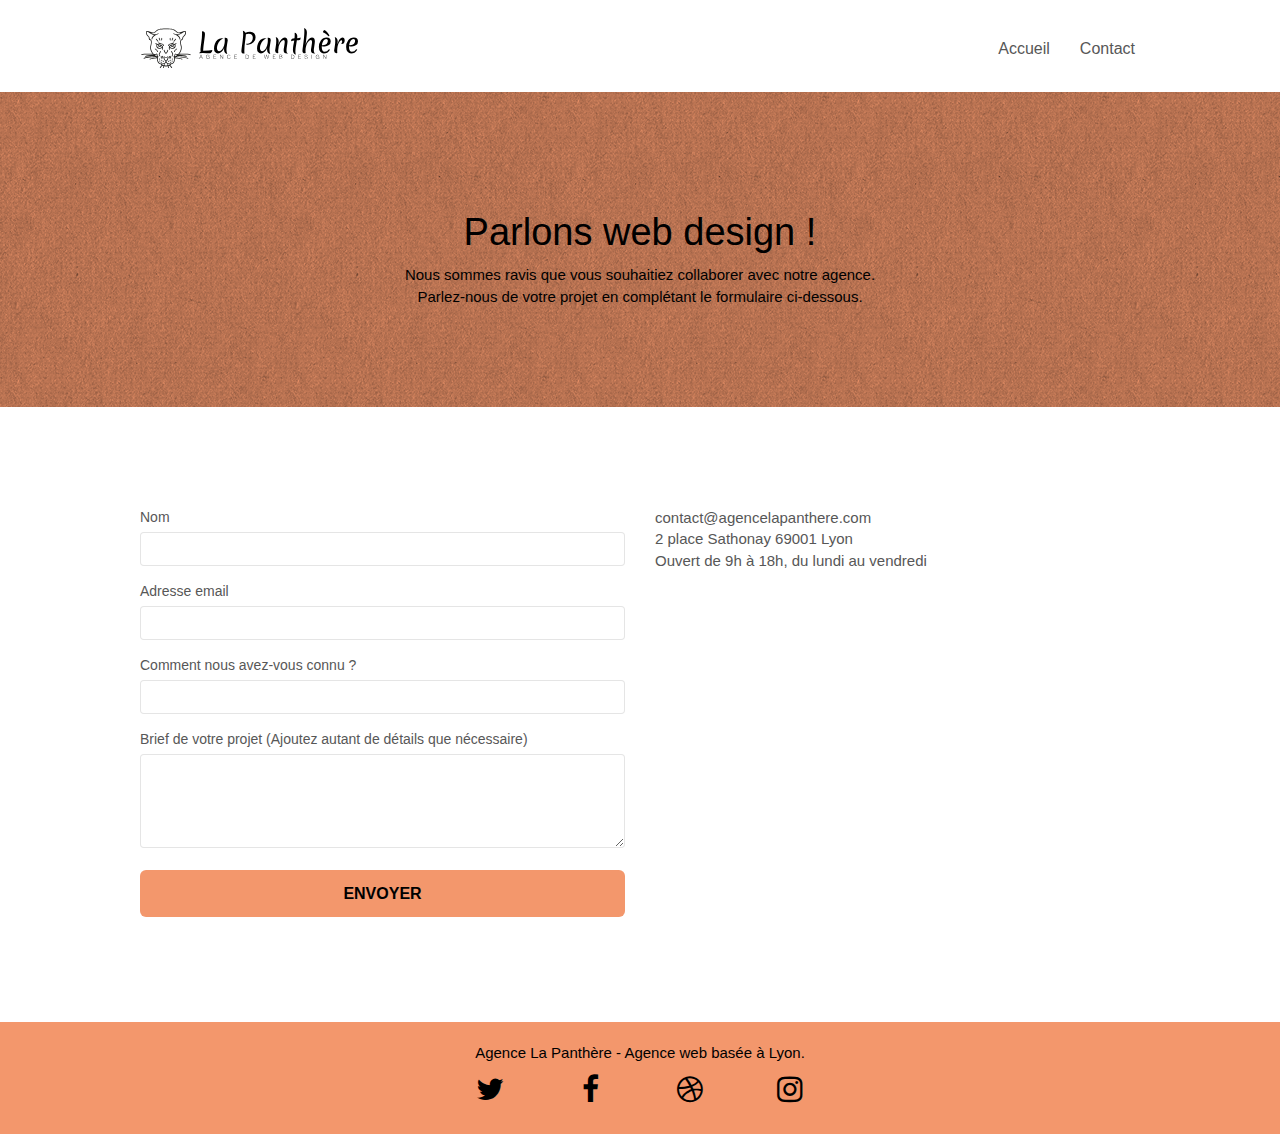
==== commit 24179f5b: "correction extension img lines-h2-bg.png" ====
--- a/Contact.html
+++ b/Contact.html
@@ -7,15 +7,15 @@
     <meta name="viewport" content="width=device-width, initial-scale=1.0, viewport-fit=cover">
     <link rel="shortcut icon" type="image/png" href="favicon.jpg">
     
-	<link rel="stylesheet" type="text/css" href="./css/bootstrap.min.css">
-	<link rel="stylesheet" type="text/css" href="style.min.css">
-	<link rel="stylesheet" type="text/css" href="./css/font-awesome.min.css">
-	<link rel="stylesheet" type="text/css" href="./css/et-line.min.css">
+	<link rel="stylesheet" type="text/css" href="./css/bootstrap.css">
+	<link rel="stylesheet" type="text/css" href="style.css">
+	<link rel="stylesheet" type="text/css" href="./css/font-awesome.css">
+	<link rel="stylesheet" type="text/css" href="./css/et-line.css">
 	
     
-	<script src="./js/jquery-2.1.0.min.js"></script>
-	<script src="./js/bootstrap.min.js"></script>
-	<script src="./js/blocs.min.js"></script>
+	<script src="./js/jquery-2.1.0.js"></script>
+	<script src="./js/bootstrap.js"></script>
+	<script src="./js/blocs.js"></script>
 	<script src="./js/jqBootstrapValidation.js"></script>
 	<script src="./js/formHandler.js"></script>
     <title>Agence La Panthère - Contact</title>
@@ -128,22 +128,22 @@
 						<div class="row row-no-gutters social">
 							<div class="col-sm-3">
 								<div class="text-center">
-									<a class="social" href="https://twitter.com/"><span class="fa fa-twitter icon-md"></span></a>
+									<a class="social" href="https://twitter.com/" aria-label="le petit oiseau"><span class="fa fa-twitter icon-md"></span></a>
 								</div>
 							</div>
 							<div class="col-sm-3">
 								<div class="text-center">
-									<a class="social" href="https://www.facebook.com/"><span class="fa fa-facebook icon-md"></span></a>
+									<a class="social" href="https://www.facebook.com/" aria-label="le petit bouc"><span class="fa fa-facebook icon-md"></span></a>
 								</div>
 							</div>
 							<div class="col-sm-3">
 								<div class="text-center">
-									<a class="social" href="https://www.dribbble.com/"><span class="fa fa-dribbble icon-md"></span></a>
+									<a class="social" href="https://www.dribbble.com/" aria-label="le petit ballon"><span class="fa fa-dribbble icon-md"></span></a>
 								</div>
 							</div>
 							<div class="col-sm-3">
 								<div class="text-center">
-									<a class="social" href="https://www.instagram.com/"><span class="fa fa-instagram icon-md"></span></a>
+									<a class="social" href="https://www.instagram.com/" aria-label="le petit truc"><span class="fa fa-instagram icon-md"></span></a>
 								</div>
 							</div>
 						</div>
--- a/style.css
+++ b/style.css
@@ -0,0 +1,1121 @@
+/*  debug   
+
+*
+{ 
+    background: rgba(0, 0, 100, 0.5)
+}
+
+*/
+
+body {
+    margin: 0;
+    padding: 0;
+    background: #FFF;
+    overflow-x: hidden;
+    -webkit-font-smoothing: antialiased;
+    -moz-osx-font-smoothing: grayscale;
+}
+
+a,
+button {
+    transition: all .3s ease-in-out;
+    outline: none!important;
+}
+
+a:hover {
+    text-decoration: none;
+    cursor: pointer;
+}
+
+#page-loading-blocs-notifaction {
+    position: fixed;
+    top: 0;
+    bottom: 0;
+    width: 100%;
+    z-index: 100000;
+    background: #FFFFFF url("img/pageload-spinner.gif") no-repeat center center;
+}
+
+.bloc {
+    width: 100%;
+    clear: both;
+    background: 50% 50% no-repeat;
+    padding: 0 50px;
+    -webkit-background-size: cover;
+    -moz-background-size: cover;
+    -o-background-size: cover;
+    background-size: cover;
+    position: relative;
+}
+
+.bloc .container {
+    padding-left: 0;
+    padding-right: 0;
+}
+
+.bloc-lg {
+    padding: 100px 50px;
+}
+
+.bloc-md {
+    padding: 50px;
+}
+
+.bloc-sm {
+    padding: 20px 50px;
+}
+
+.bg-center,
+.bg-l-edge,
+.bg-r-edge,
+.bg-t-edge,
+.bg-b-edge,
+.bg-tl-edge,
+.bg-bl-edge,
+.bg-tr-edge,
+.bg-br-edge,
+.bg-repeat {
+    -webkit-background-size: auto!important;
+    -moz-background-size: auto!important;
+    -o-background-size: auto!important;
+    background-size: auto!important;
+}
+
+.bg-repeat {
+    background: repeat;
+}
+
+.bg-t-edge {
+    background: top no-repeat;
+}
+
+.bloc-bg-texture::before {
+    content: "";
+    background-size: 2px 2px;
+    position: absolute;
+    top: 0;
+    bottom: 0;
+    left: 0;
+    right: 0;
+}
+
+.texture-paper::before {
+    background: url("img/texture-paper.png");
+    background-size: 280px 280px;
+}
+
+.b-parallax {
+    background-attachment: fixed;
+}
+
+.d-bloc {
+    color: rgba(255, 255, 255, .7);
+}
+
+.d-bloc button:hover {
+    color: rgba(255, 255, 255, .9);
+}
+
+.d-bloc .icon-round,
+.d-bloc .icon-square,
+.d-bloc .icon-rounded,
+.d-bloc .icon-semi-rounded-a,
+.d-bloc .icon-semi-rounded-b {
+    border-color: rgba(255, 255, 255, .9);
+}
+
+.d-bloc .divider-h span {
+    border-color: rgba(255, 255, 255, .2);
+}
+
+.d-bloc .a-btn,
+.d-bloc .navbar a,
+.d-bloc .navbar-brand,
+.d-bloc a .icon-sm,
+.d-bloc a .icon-md,
+.d-bloc a .icon-lg,
+.d-bloc a .icon-xl,
+.d-bloc h1 a,
+.d-bloc h2 a,
+.d-bloc h3 a,
+.d-bloc h4 a,
+.d-bloc h5 a,
+.d-bloc h6 a,
+.d-bloc p a {
+    color: black;       /*couleur logo réseaux sociaux*/
+}
+
+.d-bloc .a-btn:hover,
+.d-bloc .navbar a:hover,
+.d-bloc .navbar-brand:hover,
+.d-bloc a:hover .icon-sm,
+.d-bloc a:hover .icon-md,
+.d-bloc a:hover .icon-lg,
+.d-bloc a:hover .icon-xl,
+.d-bloc h1 a:hover,
+.d-bloc h2 a:hover,
+.d-bloc h3 a:hover,
+.d-bloc h4 a:hover,
+.d-bloc h5 a:hover,
+.d-bloc h6 a:hover,
+.d-bloc p a:hover {
+    color: rgba(255, 255, 255, 1);
+}
+
+.d-bloc .navbar-toggle .icon-bar {
+    background: rgba(255, 255, 255, 1);
+}
+
+.d-bloc .btn-wire,
+.d-bloc .btn-wire:hover {
+    color: rgba(255, 255, 255, 1);
+    border-color: rgba(255, 255, 255, 1);
+}
+
+.d-bloc .panel {
+    color: rgba(0, 0, 0, .5);
+}
+
+.d-bloc .panel button:hover {
+    color: rgba(0, 0, 0, .7);
+}
+
+.d-bloc .panel icon {
+    border-color: rgba(0, 0, 0, .7);
+}
+
+.d-bloc .panel .divider-h span {
+    border-color: rgba(0, 0, 0, .1);
+}
+
+.d-bloc .panel .a-btn {
+    color: rgba(0, 0, 0, .6);
+}
+
+.d-bloc .panel .a-btn:hover {
+    color: rgba(0, 0, 0, 1);
+}
+
+.d-bloc .panel .btn-wire,
+.d-bloc .panel .btn-wire:hover {
+    color: rgba(0, 0, 0, .7);
+    border-color: rgba(0, 0, 0, .3);
+}
+
+.d-bloc .panel,
+.l-bloc {
+    color: rgba(0, 0, 0, .5);
+}
+
+.d-bloc .panel button:hover,
+.l-bloc button:hover {
+    color: rgba(0, 0, 0, .7);
+}
+
+.l-bloc .icon-round,
+.l-bloc .icon-square,
+.l-bloc .icon-rounded,
+.l-bloc .icon-semi-rounded-a,
+.l-bloc .icon-semi-rounded-b {
+    border-color: rgba(0, 0, 0, .7);
+}
+
+.d-bloc .panel .divider-h span,
+.l-bloc .divider-h span {
+    border-color: rgba(0, 0, 0, .1);
+}
+
+.d-bloc .panel .a-btn,
+.l-bloc .a-btn,
+.l-bloc .navbar a,
+.l-bloc .navbar-brand,
+.l-bloc a .icon-sm,
+.l-bloc a .icon-md,
+.l-bloc a .icon-lg,
+.l-bloc a .icon-xl,
+.l-bloc h1 a,
+.l-bloc h2 a,
+.l-bloc h3 a,
+.l-bloc h4 a,
+.l-bloc h5 a,
+.l-bloc h6 a,
+.l-bloc p a {
+    color: rgba(0, 0, 0, .6);
+}
+
+.d-bloc .panel .a-btn:hover,
+.l-bloc .a-btn:hover,
+.l-bloc .navbar a:hover,
+.l-bloc .navbar-brand:hover,
+.l-bloc a:hover .icon-sm,
+.l-bloc a:hover .icon-md,
+.l-bloc a:hover .icon-lg,
+.l-bloc a:hover .icon-xl,
+.l-bloc h1 a:hover,
+.l-bloc h2 a:hover,
+.l-bloc h3 a:hover,
+.l-bloc h4 a:hover,
+.l-bloc h5 a:hover,
+.l-bloc h6 a:hover,
+.l-bloc p a:hover {
+    color: rgba(0, 0, 0, 1);
+}
+
+.l-bloc .navbar-toggle .icon-bar {
+    color: rgba(0, 0, 0, .6);
+}
+
+.d-bloc .panel .btn-wire,
+.d-bloc .panel .btn-wire:hover,
+.l-bloc .btn-wire,
+.l-bloc .btn-wire:hover {
+    color: rgba(0, 0, 0, .7);
+    border-color: rgba(0, 0, 0, .3);
+}
+
+.voffset {
+    margin-top: 30px;
+}
+
+.voffset-lg {
+    margin-top: 80px;
+}
+
+.row-no-gutters {
+    margin-right: 0;
+    margin-left: 0;
+}
+
+.row.row-no-gutters > [class^="col-"],
+.row.row-no-gutters > [class*=" col-"] {
+    padding-right: 0;
+    padding-left: 0;
+}
+
+#bloc-1-hero h1 {
+    font-size: 32px;        /*titre Agence*/
+}
+
+.navbar {
+    margin-bottom: 0;
+    z-index: 1;
+}
+
+.navbar-brand {
+    height: auto;
+    padding: 3px 15px;
+    font-size: 25px;
+    font-weight: normal;
+    font-weight: 600;
+    line-height: 44px;
+}
+
+.navbar-brand img {
+    max-height: 200px;
+    margin: 0 5px 0 0;
+    display: inline;
+}
+
+.navbar-brand img[src$=svg] {
+    min-width: 100px;
+}
+
+.nav-center .navbar-brand img {
+    margin: 0;
+}
+
+.navbar .nav {
+    padding-top: 2px;
+    margin-right: -16px;
+    float: right;
+    z-index: 1;
+}
+
+.nav > li {
+    float: left;
+    margin-top: 4px;
+    font-size: 16px;
+}
+
+.navbar-nav .open .dropdown-menu > li > a {
+    text-align: inherit;
+}
+
+.nav > li a:hover,
+.nav > li a:focus {
+    background: transparent;
+}
+
+.navbar-toggle {
+    margin: 10px 10px 0 0;
+    border: 0px;
+}
+
+.navbar-toggle:hover {
+    background: transparent!important;
+}
+
+.navbar-toggle .icon-bar {
+    background-color: rgba(0, 0, 0, .5);
+    width: 26px;
+}
+
+.nav-invert .navbar .nav {
+    float: left;
+}
+
+.nav-invert .navbar-header,
+.nav-invert .navbar-brand {
+    float: right;
+    position: relative;
+    z-index: 2;
+}
+
+@media (min-width: 768px) {
+    .site-navigation {
+        position: absolute;
+        top: 50%;
+        right: 20px;
+        transform: translate(0, -50%);
+        -webkit-transform: translateY(-50%);
+    }
+    .nav > li .dropdown-menu a,
+    .nav > li .dropdown-menu a:hover {
+        color: #484848;
+    }
+    .nav-invert .site-navigation {
+        left: 0;
+        right: 0;
+    }
+    .nav-center {
+        text-align: center;
+    }
+    .nav-center .navbar-header {
+        width: 100%;
+    }
+    .nav-center .navbar-header,
+    .nav-center .navbar-brand,
+    .nav-center .nav > li {
+        float: none;
+        display: inline-block;
+    }
+    .nav-center .site-navigation {
+        position: relative;
+        width: 100%;
+        right: 0;
+        margin-right: 0px;
+        margin-top: 20px;
+    }
+    .nav-center.mini-nav .navbar-toggle {
+        float: none;
+        margin: 10px auto 0;
+    }
+}
+
+.nav > li > .dropdown a {
+    background: none!important;
+    display: block;
+    padding: 14px 15px;
+}
+
+nav .caret {
+    margin: 0 5px;
+}
+
+.dropdown-menu .dropdown-menu {
+    top: -8px;
+    left: 100%;
+}
+
+.dropdown-menu .dropmenu-flow-right {
+    top: 100%;
+    left: 0;
+    margin-left: -1px;
+    border-top-left-radius: 0;
+    border-top-right-radius: 0;
+}
+
+.dropdown-menu .dropdown span {
+    border: 4px solid black;
+    border-top-color: transparent;
+    border-right-color: transparent;
+    border-bottom-color: transparent;
+    margin: 6px -5px 0 0!important;
+    float: right;
+}
+
+.mg-md {
+    margin-top: 10px;
+    margin-bottom: 20px;
+}
+
+.mg-lg {
+    margin-top: 10px;
+    margin-bottom: 40px;
+}
+
+.btn {
+    margin: 0 5px 5px 0;
+}
+
+.btn.pull-right {
+    margin: 0 0 5px 5px;
+}
+
+.btn-d,
+.btn-d:hover,
+.btn-d:focus {
+    color: #FFF;
+    background: rgba(0, 0, 0, .3);
+}
+
+button {
+    outline: none!important;
+}
+
+.btn-rd {
+    border-radius: 40px;
+}
+
+.btn-clean {
+    border: 1px solid rgba(0, 0, 0, .08);
+    border-bottom-color: rgba(0, 0, 0, .1);
+    text-shadow: 0 1px 0 rgba(0, 0, 1, .1);
+    box-shadow: 0 1px 3px rgba(0, 0, 1, .25), inset 0 1px 0 0 rgba(255, 255, 255, .15);
+}
+
+.icon-md {
+    font-size: 30px!important;
+}
+
+.icon-lg {
+    font-size: 60px!important;
+}
+
+.sm-shadow {
+    text-shadow: 0 1px 2px rgba(0, 0, 0, .3);
+}
+
+.panel-sq,
+.panel-sq .panel-heading,
+.panel-sq .panel-footer {
+    border-radius: 0;
+}
+
+.panel-rd {
+    border-radius: 30px;
+}
+
+.panel-rd .panel-heading {
+    border-radius: 29px 29px 0 0;
+}
+
+.panel-rd .panel-footer {
+    border-radius: 0 0 29px 29px;
+}
+
+.form-control {
+    border-color: rgba(0, 0, 0, .1);
+    box-shadow: none;
+}
+
+.scrollToTop {
+    width: 40px;
+    height: 40px;
+    position: fixed;
+    bottom: 20px;
+    right: 20px;
+    opacity: 0;
+    z-index: 500;
+    transition: all .3s ease-in-out;
+}
+
+.scrollToTop span {
+    margin-top: 6px;
+}
+
+.showScrollTop {
+    font-size: 14px;
+    opacity: 1;
+}
+
+a[data-lightbox] {
+    position: relative;
+    display: block;
+    text-align: center;
+}
+
+a[data-lightbox]:hover::before {
+    content: "+";
+    font-family: "HelveticaNeue-Light", "Helvetica Neue Light", "Helvetica Neue", Helvetica, Arial;
+    font-size: 32px;
+    width: 50px;
+    height: 50px;
+    margin-left: -25px;
+    border-radius: 50%;
+    background: rgba(0, 0, 0, .6);
+    color: #FFF;
+    font-weight: 100;
+    z-index: 1;
+    position: absolute;
+    top: 50%;
+    transform: translateY(-50%);
+    -webkit-transform: translateY(-50%);
+}
+
+a[data-lightbox]:hover img {
+    opacity: 0.6;
+    -webkit-animation-fill-mode: none;
+    animation-fill-mode: none;
+}
+
+#lightbox-modal {
+    display: flex;
+    align-items: center;
+}
+
+#lightbox-modal .modal-dialog {
+    width: 90%;
+    max-width: 900px;
+    margin: 0 auto 0;
+}
+
+#lightbox-modal .modal-dialog img {
+    max-height: 90vh;
+    margin: 0 auto;
+}
+
+.lightbox-caption {
+    padding: 20px;
+    color: #FFF;
+    background: rgba(0, 0, 0, .5);
+    position: absolute;
+    left: 15px;
+    right: 15px;
+    bottom: 5px;
+}
+
+.close-lightbox {
+    color: #FFF;
+    font-size: 30px;
+    position: absolute;
+    top: 20px;
+    right: 20px;
+    z-index: 20;
+    background: rgba(0, 0, 0, .5);
+    border: none;
+    line-height: 30px;
+    padding: 0 9px 5px;
+    opacity: 0.3;
+}
+
+.close-lightbox:hover,
+.next-lightbox:hover,
+.prev-lightbox:hover {
+    opacity: 1.0;
+    color: #FFF;
+}
+
+.next-lightbox,
+.prev-lightbox {
+    font-size: 20px;
+    color: rgba(255, 255, 255, .9);
+    background: rgba(0, 0, 0, .5);
+    transition: all .2s ease-in-out;
+    position: absolute;
+    top: 45%;
+    z-index: 1;
+    opacity: 0.4;
+}
+
+.next-lightbox {
+    padding: 6px 8px 1px 13px;
+    right: 25px;
+}
+
+.prev-lightbox {
+    padding: 6px 13px 1px 10px;
+    left: 25px;
+}
+
+.snapshot-lb .modal-body {
+    padding-bottom: 45px;
+}
+
+.snapshot-lb .lightbox-caption {
+    padding: 0;
+    color: rgba(0, 0, 0, .5);
+    background: none;
+}
+
+h1,
+h2,
+h3,
+h4,
+h5,
+h6,
+p,
+label,
+.btn,
+a {
+    font-family: "helvetica";
+    font-weight: 400;
+    color: #575757!important;
+}
+
+.container {
+    max-width: 1000px;
+}
+
+.hero-bloc-text {
+    font-size: 38px;
+}
+
+.hero-bloc-text-sub {
+    font-size: 36px;
+}
+
+.statement-bloc-text {
+    line-height: 26px;
+    font-style: italic;
+    font-size: 20px;
+    text-align: center;
+    font-weight: lighter;
+    max-width: 520px;
+    margin: auto auto auto auto;
+}
+
+p {
+    font-size: 15px;        /*taille des textes*/
+}
+
+.tight-width-whitespace {
+    max-width: 600px;
+    margin: auto auto auto auto;
+}
+
+.h1 {
+    font-size: 20px;
+    font-family: "Open Sans";
+}
+
+.cta-hero {
+    margin-top: 22px;
+    color: #FFFFFF!important;
+    text-transform: uppercase;
+    padding: 12px 28px 12px 28px;
+    font-size: 16px;
+    font-weight: 700;
+}
+
+.social {
+    max-width: 400px;
+    margin: auto auto auto auto;
+}
+
+h2 {
+    font-size: 22px;
+    line-height: 1.4em;
+}
+
+h3 {
+    font-size: 15px;
+    text-transform: uppercase;
+    font-weight: 700;
+    color: #333333!important;
+}
+
+.med-width-whitespace {
+    max-width: 800px;
+    margin: auto auto auto auto;
+    box-shadow: 0px 0px 0px #000000;
+}
+
+h1 {
+    color: #333333!important;
+}
+
+h4 {
+    color: #333333!important;
+}
+
+.icons {
+    margin-bottom: 14px;
+    margin-top: 24px;
+}
+
+.white {
+    color: #FFFFFF!important;
+}
+
+.portfolio-thumb {
+    margin-bottom: 24px;
+}
+
+.portfolio-row {
+    margin-bottom: 44px;
+    margin-top: 50px;
+}
+
+.avatar {
+    box-shadow: 0px 4px 9px rgba(0, 0, 0, 0.3);
+}
+
+.black-background {
+    background-color: rgba(165, 147, 99, 0.7);
+    padding: 40px 40px 40px 40px;
+}
+
+.bold-link {
+    font-weight: 900;
+    text-decoration: underline!important;
+}
+
+.bgc-white {
+    background-color: #FFFFFF;
+}
+
+.bgc-dark-slate-blue {
+    background-color: #ffffff;      /*couleur background contact acceuil*/
+}
+
+.bgc-atomic-tangerine {
+    background-color: #F3976C;
+}
+
+.tc-white {
+    color: #F3976C!important;           /*couleur du texte de la page 2*/
+}
+
+.btn-atomic-tangerine {
+    background: #F3976C;
+    color: #FFFFFF!important;
+}
+
+.btn-atomic-tangerine:hover {
+    background: #c27956!important;
+    color: #FFFFFF!important;
+}
+
+.ltc-white {
+    color: #FFFFFF!important;
+}
+
+.ltc-white:hover {
+    color: #cccccc!important;
+}
+
+.ltc-atomic-tangerine {
+    color: #F3976C!important;
+}
+
+.ltc-atomic-tangerine:hover {
+    color: #c27956!important;
+}
+
+.icon-dark-slate-blue {
+    color: #364577!important;
+    border-color: #364577!important;
+}
+
+.bg-dots-bg {
+    background-image: url("img/dots-bg.png");
+}
+
+.bg-lines-h2-bg {
+    background-image: url("img/lines-h2-bg.png");
+}
+
+.bg-banniere {
+    background-image: url("img/agence-la-panthere.webp");
+}
+
+.bg-presentation {
+    background-image: url("img/image-de-presentation.webp");
+}
+
+@media (max-width: 1024px) {
+    .bloc {
+        padding-left: 20px;
+        padding-right: 20px;
+    }
+    .bloc.full-width-bloc,
+    .bloc-tile-2.full-width-bloc .container,
+    .bloc-tile-3.full-width-bloc .container,
+    .bloc-tile-4.full-width-bloc .container {
+        padding-left: 0;
+        padding-right: 0;
+    }
+}
+
+@media (max-width: 992px) and (min-width: 768px) {
+    .navbar .nav {
+        max-width: 80%
+    }
+    .nav-center.navbar .nav {
+        max-width: 100%
+    }
+}
+
+@media only screen and (min-device-width: 768px) and (max-device-width: 1024px) and (orientation: landscape) {
+    .b-parallax {
+        background-attachment: scroll;
+    }
+}
+
+@media only screen and (min-device-width: 1024px) and (max-device-width: 1366px) and (-webkit-min-device-pixel-ratio: 1.5) {
+    .b-parallax {
+        background-attachment: scroll;
+    }
+}
+
+@media (max-width: 991px) {
+    .container {
+        width: 100%;
+    }
+    .b-parallax {
+        background-attachment: scroll;
+    }
+    .page-container,
+    #hero-bloc {
+        overflow-x: hidden;
+        position: relative;
+    }
+    .bloc {
+        padding-left: constant(safe-area-inset-left);
+        padding-right: constant(safe-area-inset-right);
+    }
+    .bloc-group,
+    .bloc-group .bloc {
+        display: block;
+        width: 100%;
+    }
+    .bloc-fill-screen .fill-bloc-top-edge,
+    .bloc-fill-screen .fill-bloc-bottom-edge {
+        padding: 0 20px;
+        padding-left: constant(safe-area-inset-left);
+        padding-right: constant(safe-area-inset-right);
+    }
+}
+
+@media (max-width: 767px) {
+    .page-container {
+        overflow-x: hidden;
+        position: relative;
+    }
+    h1,
+    h2,
+    h3,
+    h4,
+    h5,
+    h6,
+    p,
+    #disqus_thread {
+        padding-left: 10px!important;
+        padding-right: 10px!important;
+    }
+    .b-parallax {
+        background-attachment: scroll;
+    }
+    .navbar .nav {
+        padding-top: 0;
+        border-top: 1px solid rgba(0, 0, 0, .2);
+        float: none!important;
+    }
+    .navbar.row {
+        margin-left: 0;
+        margin-right: 0;
+    }
+    .site-navigation {
+        position: inherit;
+        transform: none;
+        -webkit-transform: none;
+        -ms-transform: none;
+    }
+    .nav > li {
+        margin-top: 0;
+        border-bottom: 1px solid rgba(0, 0, 0, .1);
+        background: rgba(0, 0, 0, .05);
+        text-align: left;
+        padding-left: 15px;
+        width: 100%;
+    }
+    .nav > li:hover {
+        background: rgba(0, 0, 0, .08);
+    }
+    .dropdown .dropdown a .caret {
+        float: none;
+        margin: 5px 0 0 10px!important;
+        border: 4px solid black;
+        border-bottom-color: transparent;
+        border-right-color: transparent;
+        border-left-color: transparent;
+    }
+    #hero-bloc .navbar .nav {
+        background: rgba(0, 0, 0, .8);
+    }
+    #hero-bloc .navbar .nav a {
+        color: rgba(255, 255, 255, .6);
+    }
+    .hero {
+        padding: 50px 0;
+    }
+    .hero-nav {
+        left: -1px;
+        right: -1px;
+    }
+    .navbar-collapse {
+        padding: 0;
+        overflow-x: hidden;
+        -webkit-box-shadow: none;
+        box-shadow: none;
+    }
+    .navbar-brand img {
+        max-height: 40px;
+        width: auto;
+    }
+    .nav-invert .navbar-header {
+        float: none;
+        width: 100%;
+    }
+    .nav-invert .navbar-toggle {
+        float: left;
+        margin-left: 10px;
+    }
+    .bloc {
+        padding-left: 0;
+        padding-right: 0;
+    }
+    .bloc-xxl,
+    .bloc-xl,
+    .bloc-lg {
+        padding: 40px 0;
+    }
+    .bloc-sm,
+    .bloc-md {
+        padding-left: 0;
+        padding-right: 0;
+    }
+    .bloc-tile-2 .container,
+    .bloc-tile-3 .container,
+    .bloc-tile-4 .container,
+    .bloc-fill-screen .fill-bloc-top-edge,
+    .bloc-fill-screen .fill-bloc-bottom-edge {
+        padding-left: 0;
+        padding-right: 0;
+    }
+    .a-block {
+        padding: 0 10px;
+    }
+    .btn-dwn {
+        display: none;
+    }
+    .voffset {
+        margin-top: 5px;
+    }
+    .voffset-md {
+        margin-top: 20px;
+    }
+    .voffset-lg {
+        margin-top: 30px;
+    }
+    form {
+        padding: 5px;
+    }
+    .close-lightbox {
+        display: inline-block;
+    }
+    .blocsapp-device-iphone5 {
+        background-size: 216px 425px;
+        padding-top: 60px;
+        width: 216px;
+        height: 425px;
+    }
+    .blocsapp-device-iphone5 img {
+        width: 180px;
+        height: 320px;
+    }
+}
+
+@media (max-width: 400px) {
+    .bloc {
+        padding-left: 0;
+        padding-right: 0;
+    }
+}
+
+@media (max-width: 767px) {
+    .bloc-mob-center-text {
+        text-align: center;
+    }
+}
+
+
+/* Modifications CSS */
+
+
+.tc-black {
+    color: #000000!important;           /*couleur du texte de la page 2*/
+}
+
+
+.black {
+    color: #000000!important;
+}
+
+
+.d-bloc a .icon-black
+{
+    color: #000000!important;
+}
+
+.ancienne-image
+{
+    font-size: 20px;
+    line-height: normal;
+    margin: 0;
+}
+.auteur-citation
+{
+    font-size: 17px;
+    line-height: normal;
+}
+
+.citation-box
+{
+    max-width: 567px;
+    max-height: 145px;
+    padding-left: 20px;
+    padding-right: 20px;
+    margin-left: auto;
+    margin-right: auto;
+}
+
+.italic
+{
+    font-style: italic;
+}
+
+.title-box
+{
+    max-width: 634px;
+    max-height: 75px;
+    padding-left: 30px;
+    padding-right: 30px;
+    margin: auto;
+}
+
+.title2-box
+{
+    max-width: 476px;
+    max-height: 99px;
+    padding-left: 30px;
+    padding-right: 30px;
+    margin: auto;
+}
+
+.icon-md
+{
+    width: 40px;
+    height: 40px;
+}--- a/css/et-line.css
+++ b/css/et-line.css
@@ -0,0 +1,519 @@
+@font-face {
+    font-family: et-line;
+    src: url(../fonts/et-line.eot);
+    src: url(../fonts/et-line.eot?#iefix) format('embedded-opentype'), url(../fonts/et-line.woff) format('woff'), url(../fonts/et-line.ttf) format('truetype'), url(../fonts/et-line.svg#et-line) format('svg');
+    font-weight: 400;
+    font-style: normal
+}
+
+.et-icon-adjustments,
+.et-icon-alarmclock,
+.et-icon-anchor,
+.et-icon-aperture,
+.et-icon-attachment,
+.et-icon-bargraph,
+.et-icon-basket,
+.et-icon-beaker,
+.et-icon-bike,
+.et-icon-book-open,
+.et-icon-briefcase,
+.et-icon-browser,
+.et-icon-calendar,
+.et-icon-camera,
+.et-icon-caution,
+.et-icon-chat,
+.et-icon-circle-compass,
+.et-icon-clipboard,
+.et-icon-clock,
+.et-icon-cloud,
+.et-icon-compass,
+.et-icon-desktop,
+.et-icon-dial,
+.et-icon-document,
+.et-icon-documents,
+.et-icon-download,
+.et-icon-dribbble,
+.et-icon-edit,
+.et-icon-envelope,
+.et-icon-expand,
+.et-icon-facebook,
+.et-icon-flag,
+.et-icon-focus,
+.et-icon-gears,
+.et-icon-genius,
+.et-icon-gift,
+.et-icon-global,
+.et-icon-globe,
+.et-icon-googleplus,
+.et-icon-grid,
+.et-icon-happy,
+.et-icon-hazardous,
+.et-icon-heart,
+.et-icon-hotairballoon,
+.et-icon-hourglass,
+.et-icon-key,
+.et-icon-laptop,
+.et-icon-layers,
+.et-icon-lifesaver,
+.et-icon-lightbulb,
+.et-icon-linegraph,
+.et-icon-linkedin,
+.et-icon-lock,
+.et-icon-magnifying-glass,
+.et-icon-map,
+.et-icon-map-pin,
+.et-icon-megaphone,
+.et-icon-mic,
+.et-icon-mobile,
+.et-icon-newspaper,
+.et-icon-notebook,
+.et-icon-paintbrush,
+.et-icon-paperclip,
+.et-icon-pencil,
+.et-icon-phone,
+.et-icon-picture,
+.et-icon-pictures,
+.et-icon-piechart,
+.et-icon-presentation,
+.et-icon-pricetags,
+.et-icon-printer,
+.et-icon-profile-female,
+.et-icon-profile-male,
+.et-icon-puzzle,
+.et-icon-quote,
+.et-icon-recycle,
+.et-icon-refresh,
+.et-icon-ribbon,
+.et-icon-rss,
+.et-icon-sad,
+.et-icon-scissors,
+.et-icon-scope,
+.et-icon-search,
+.et-icon-shield,
+.et-icon-speedometer,
+.et-icon-strategy,
+.et-icon-streetsign,
+.et-icon-tablet,
+.et-icon-target,
+.et-icon-telescope,
+.et-icon-toolbox,
+.et-icon-tools,
+.et-icon-tools-2,
+.et-icon-trophy,
+.et-icon-tumblr,
+.et-icon-twitter,
+.et-icon-upload,
+.et-icon-video,
+.et-icon-wallet,
+.et-icon-wine {
+    font-family: et-line;
+    speak: none;
+    font-style: normal;
+    font-weight: 400;
+    font-variant: normal;
+    text-transform: none;
+    line-height: 1;
+    -webkit-font-smoothing: antialiased;
+    -moz-osx-font-smoothing: grayscale;
+    display: inline-block
+}
+
+.et-icon-mobile:before {
+    content: "\e000"
+}
+
+.et-icon-laptop:before {
+    content: "\e001"
+}
+
+.et-icon-desktop:before {
+    content: "\e002"
+}
+
+.et-icon-tablet:before {
+    content: "\e003"
+}
+
+.et-icon-phone:before {
+    content: "\e004"
+}
+
+.et-icon-document:before {
+    content: "\e005"
+}
+
+.et-icon-documents:before {
+    content: "\e006"
+}
+
+.et-icon-search:before {
+    content: "\e007"
+}
+
+.et-icon-clipboard:before {
+    content: "\e008"
+}
+
+.et-icon-newspaper:before {
+    content: "\e009"
+}
+
+.et-icon-notebook:before {
+    content: "\e00a"
+}
+
+.et-icon-book-open:before {
+    content: "\e00b"
+}
+
+.et-icon-browser:before {
+    content: "\e00c"
+}
+
+.et-icon-calendar:before {
+    content: "\e00d"
+}
+
+.et-icon-presentation:before {
+    content: "\e00e"
+}
+
+.et-icon-picture:before {
+    content: "\e00f"
+}
+
+.et-icon-pictures:before {
+    content: "\e010"
+}
+
+.et-icon-video:before {
+    content: "\e011"
+}
+
+.et-icon-camera:before {
+    content: "\e012"
+}
+
+.et-icon-printer:before {
+    content: "\e013"
+}
+
+.et-icon-toolbox:before {
+    content: "\e014"
+}
+
+.et-icon-briefcase:before {
+    content: "\e015"
+}
+
+.et-icon-wallet:before {
+    content: "\e016"
+}
+
+.et-icon-gift:before {
+    content: "\e017"
+}
+
+.et-icon-bargraph:before {
+    content: "\e018"
+}
+
+.et-icon-grid:before {
+    content: "\e019"
+}
+
+.et-icon-expand:before {
+    content: "\e01a"
+}
+
+.et-icon-focus:before {
+    content: "\e01b"
+}
+
+.et-icon-edit:before {
+    content: "\e01c"
+}
+
+.et-icon-adjustments:before {
+    content: "\e01d"
+}
+
+.et-icon-ribbon:before {
+    content: "\e01e"
+}
+
+.et-icon-hourglass:before {
+    content: "\e01f"
+}
+
+.et-icon-lock:before {
+    content: "\e020"
+}
+
+.et-icon-megaphone:before {
+    content: "\e021"
+}
+
+.et-icon-shield:before {
+    content: "\e022"
+}
+
+.et-icon-trophy:before {
+    content: "\e023"
+}
+
+.et-icon-flag:before {
+    content: "\e024"
+}
+
+.et-icon-map:before {
+    content: "\e025"
+}
+
+.et-icon-puzzle:before {
+    content: "\e026"
+}
+
+.et-icon-basket:before {
+    content: "\e027"
+}
+
+.et-icon-envelope:before {
+    content: "\e028"
+}
+
+.et-icon-streetsign:before {
+    content: "\e029"
+}
+
+.et-icon-telescope:before {
+    content: "\e02a"
+}
+
+.et-icon-gears:before {
+    content: "\e02b"
+}
+
+.et-icon-key:before {
+    content: "\e02c"
+}
+
+.et-icon-paperclip:before {
+    content: "\e02d"
+}
+
+.et-icon-attachment:before {
+    content: "\e02e"
+}
+
+.et-icon-pricetags:before {
+    content: "\e02f"
+}
+
+.et-icon-lightbulb:before {
+    content: "\e030"
+}
+
+.et-icon-layers:before {
+    content: "\e031"
+}
+
+.et-icon-pencil:before {
+    content: "\e032"
+}
+
+.et-icon-tools:before {
+    content: "\e033"
+}
+
+.et-icon-tools-2:before {
+    content: "\e034"
+}
+
+.et-icon-scissors:before {
+    content: "\e035"
+}
+
+.et-icon-paintbrush:before {
+    content: "\e036"
+}
+
+.et-icon-magnifying-glass:before {
+    content: "\e037"
+}
+
+.et-icon-circle-compass:before {
+    content: "\e038"
+}
+
+.et-icon-linegraph:before {
+    content: "\e039"
+}
+
+.et-icon-mic:before {
+    content: "\e03a"
+}
+
+.et-icon-strategy:before {
+    content: "\e03b"
+}
+
+.et-icon-beaker:before {
+    content: "\e03c"
+}
+
+.et-icon-caution:before {
+    content: "\e03d"
+}
+
+.et-icon-recycle:before {
+    content: "\e03e"
+}
+
+.et-icon-anchor:before {
+    content: "\e03f"
+}
+
+.et-icon-profile-male:before {
+    content: "\e040"
+}
+
+.et-icon-profile-female:before {
+    content: "\e041"
+}
+
+.et-icon-bike:before {
+    content: "\e042"
+}
+
+.et-icon-wine:before {
+    content: "\e043"
+}
+
+.et-icon-hotairballoon:before {
+    content: "\e044"
+}
+
+.et-icon-globe:before {
+    content: "\e045"
+}
+
+.et-icon-genius:before {
+    content: "\e046"
+}
+
+.et-icon-map-pin:before {
+    content: "\e047"
+}
+
+.et-icon-dial:before {
+    content: "\e048"
+}
+
+.et-icon-chat:before {
+    content: "\e049"
+}
+
+.et-icon-heart:before {
+    content: "\e04a"
+}
+
+.et-icon-cloud:before {
+    content: "\e04b"
+}
+
+.et-icon-upload:before {
+    content: "\e04c"
+}
+
+.et-icon-download:before {
+    content: "\e04d"
+}
+
+.et-icon-target:before {
+    content: "\e04e"
+}
+
+.et-icon-hazardous:before {
+    content: "\e04f"
+}
+
+.et-icon-piechart:before {
+    content: "\e050"
+}
+
+.et-icon-speedometer:before {
+    content: "\e051"
+}
+
+.et-icon-global:before {
+    content: "\e052"
+}
+
+.et-icon-compass:before {
+    content: "\e053"
+}
+
+.et-icon-lifesaver:before {
+    content: "\e054"
+}
+
+.et-icon-clock:before {
+    content: "\e055"
+}
+
+.et-icon-aperture:before {
+    content: "\e056"
+}
+
+.et-icon-quote:before {
+    content: "\e057"
+}
+
+.et-icon-scope:before {
+    content: "\e058"
+}
+
+.et-icon-alarmclock:before {
+    content: "\e059"
+}
+
+.et-icon-refresh:before {
+    content: "\e05a"
+}
+
+.et-icon-happy:before {
+    content: "\e05b"
+}
+
+.et-icon-sad:before {
+    content: "\e05c"
+}
+
+.et-icon-facebook:before {
+    content: "\e05d"
+}
+
+.et-icon-twitter:before {
+    content: "\e05e"
+}
+
+.et-icon-googleplus:before {
+    content: "\e05f"
+}
+
+.et-icon-rss:before {
+    content: "\e060"
+}
+
+.et-icon-tumblr:before {
+    content: "\e061"
+}
+
+.et-icon-linkedin:before {
+    content: "\e062"
+}
+
+.et-icon-dribbble:before {
+    content: "\e063"
+}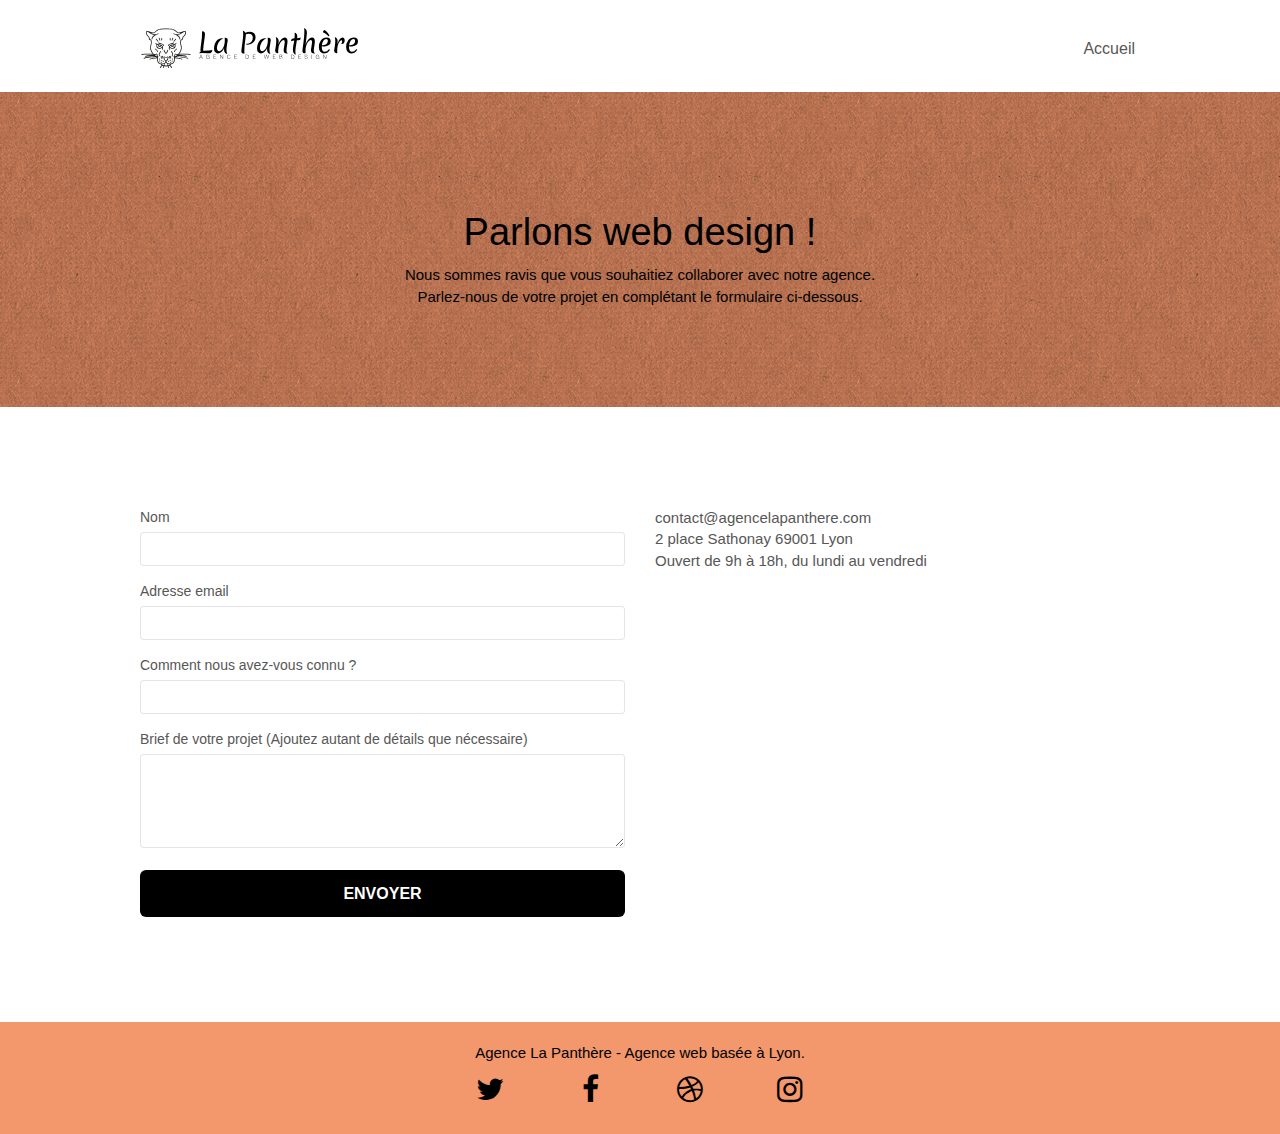
==== commit b87178ef: "modification front et menu" ====
--- a/Contact.html
+++ b/Contact.html
@@ -39,9 +39,6 @@
 						<ul class="site-navigation nav navbar-nav">
 							<li>
 								<a href="index.html">Accueil</a>
-							</li>
-							<li>
-								<a href="Contact.html">Contact</a>
 							</li>
 						</ul>
 					</div>
@@ -122,7 +119,7 @@
 			<div class="container bloc-sm">
 				<div class="row">
 					<div class="col-sm-12">
-						<p class="text-center black">
+						<p class="text-center tc-black">
 							Agence La Panthère - Agence web basée à Lyon.<br>
 						</p>
 						<div class="row row-no-gutters social">
--- a/style.css
+++ b/style.css
@@ -786,7 +786,7 @@
 .tc-white {
     color: #F3976C!important;           /*couleur du texte de la page 2*/
 }
-
+/*
 .btn-atomic-tangerine {
     background: #F3976C;
     color: #FFFFFF!important;
@@ -796,7 +796,7 @@
     background: #c27956!important;
     color: #FFFFFF!important;
 }
-
+*/
 .ltc-white {
     color: #FFFFFF!important;
 }
@@ -1055,16 +1055,11 @@
 
 
 .tc-black {
-    color: #000000!important;           /*couleur du texte de la page 2*/
-}
-
-
-.black {
-    color: #000000!important;
-}
-
-
-.d-bloc a .icon-black
+    color: #000000!important;           /*couleur texte*/
+}
+
+
+.d-bloc a .icon-md      /*couleur liens réseaux sociaux*/
 {
     color: #000000!important;
 }
@@ -1081,7 +1076,7 @@
     line-height: normal;
 }
 
-.citation-box
+.citation-box   /*Dimension image 1*/
 {
     max-width: 567px;
     max-height: 145px;
@@ -1091,12 +1086,12 @@
     margin-right: auto;
 }
 
-.italic
+.italic         
 {
     font-style: italic;
 }
 
-.title-box
+.title-box  /*Dimensions image 2*/
 {
     max-width: 634px;
     max-height: 75px;
@@ -1105,7 +1100,7 @@
     margin: auto;
 }
 
-.title2-box
+.title2-box     /*Dimensions image 3*/
 {
     max-width: 476px;
     max-height: 99px;
@@ -1114,8 +1109,20 @@
     margin: auto;
 }
 
-.icon-md
+.icon-md        /*taille des liens réseaux sociaux agrandis*/
 {
     width: 40px;
     height: 40px;
-}+}
+
+/*modif bouton contact*/
+
+.btn-atomic-tangerine {
+    background: #000000;
+    color: #ffffff!important;
+}
+
+.btn-atomic-tangerine:hover {
+    background: #9b9b9b!important;
+    color: #000000!important;
+}
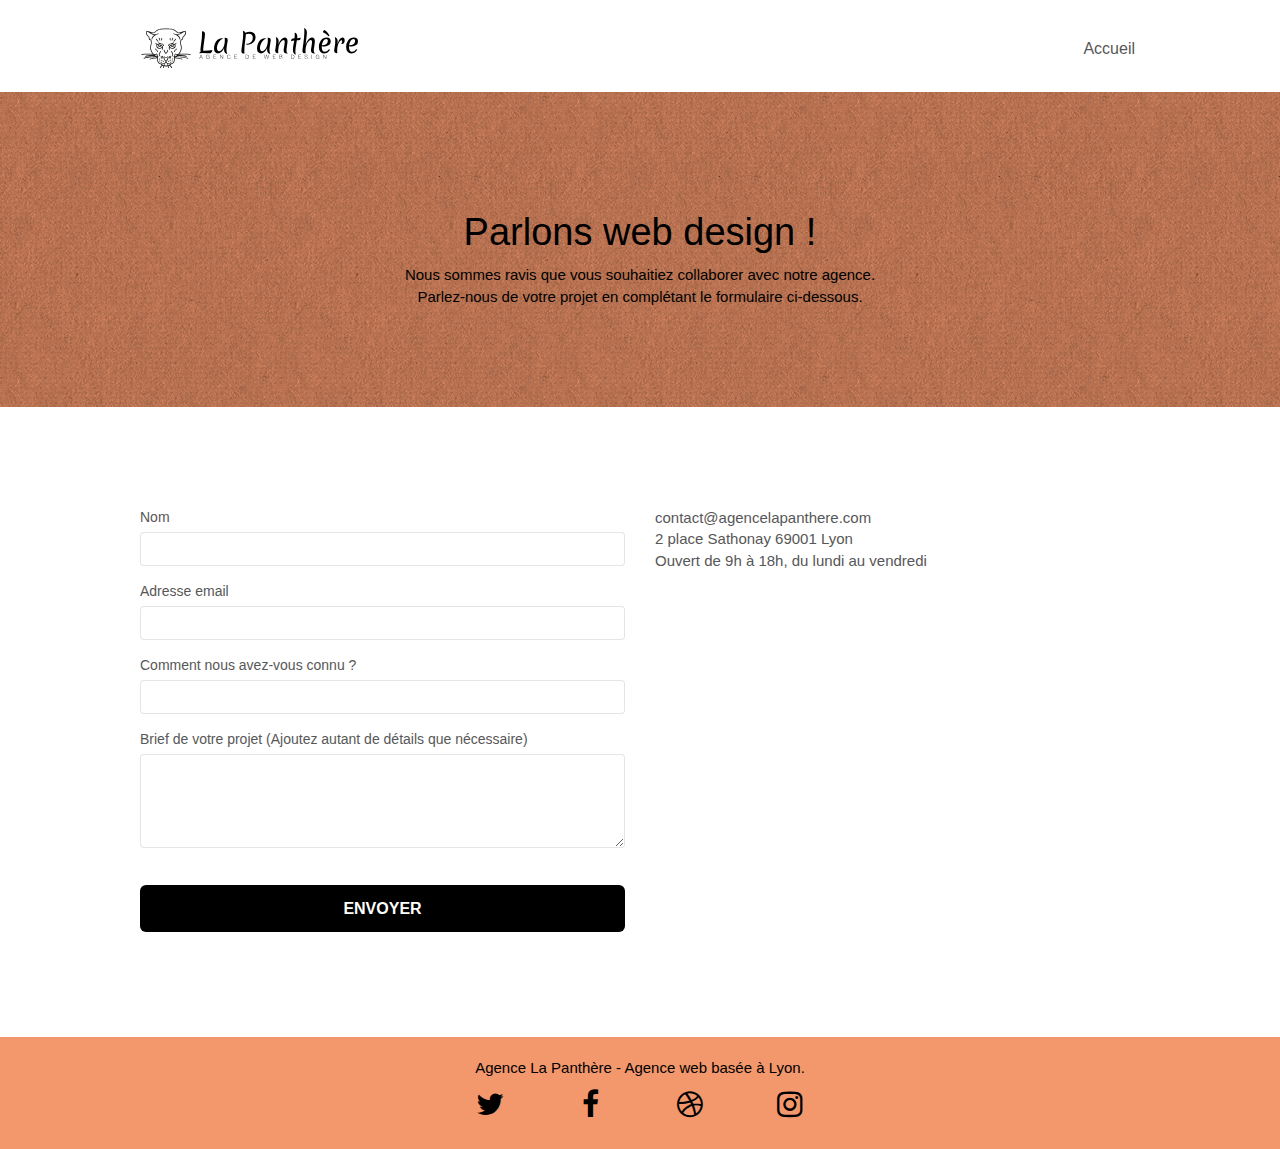
==== commit fdcb0380: "modification fichiers .min" ====
--- a/Contact.html
+++ b/Contact.html
@@ -7,17 +7,17 @@
     <meta name="viewport" content="width=device-width, initial-scale=1.0, viewport-fit=cover">
     <link rel="shortcut icon" type="image/png" href="favicon.jpg">
     
-	<link rel="stylesheet" type="text/css" href="./css/bootstrap.css">
+	<link rel="stylesheet" type="text/css" href="./css/bootstrap.min.css">
 	<link rel="stylesheet" type="text/css" href="style.css">
-	<link rel="stylesheet" type="text/css" href="./css/font-awesome.css">
-	<link rel="stylesheet" type="text/css" href="./css/et-line.css">
+	<link rel="stylesheet" type="text/css" href="./css/font-awesome.min.css">
+	<link rel="stylesheet" type="text/css" href="./css/et-line.min.css">
 	
     
-	<script src="./js/jquery-2.1.0.js"></script>
-	<script src="./js/bootstrap.js"></script>
-	<script src="./js/blocs.js"></script>
-	<script src="./js/jqBootstrapValidation.js"></script>
-	<script src="./js/formHandler.js"></script>
+	<script src="./js/jquery-2.1.0.min.js" defer></script>
+	<script src="./js/bootstrap.min.js" defer></script>
+	<script src="./js/blocs.min.js" defer></script>
+	<script src="./js/jqBootstrapValidation.min.js" defer></script>
+	<script src="./js/formHandler.min.js" defer></script>
     <title>Agence La Panthère - Contact</title>
 </head>
 
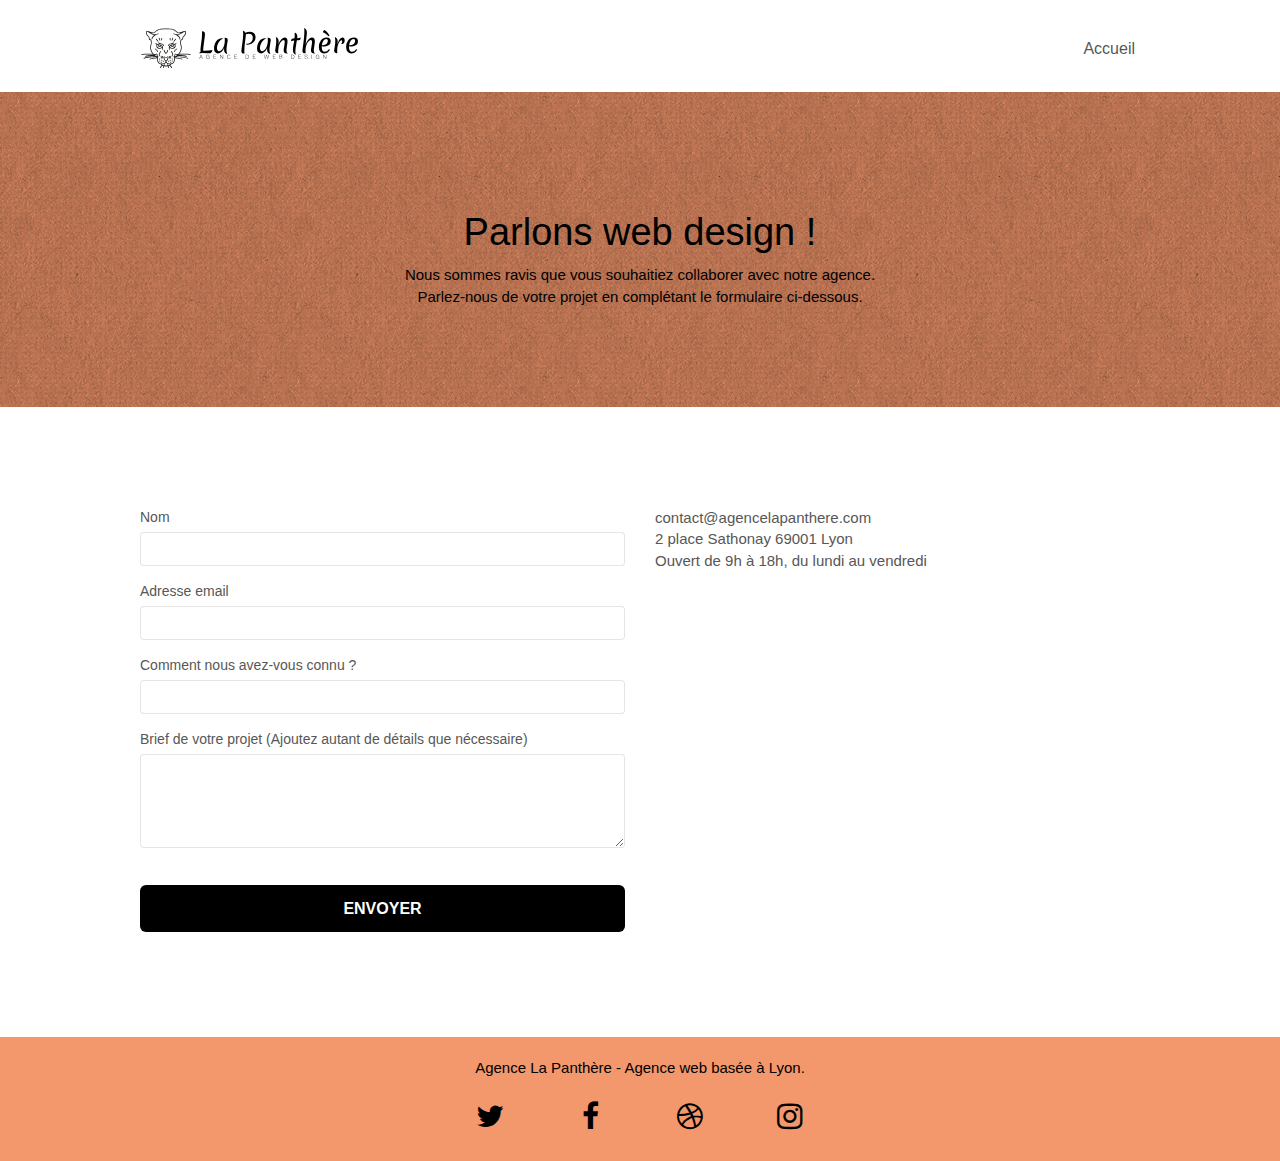
==== commit 8458778f: "modification h2, ajout focus, correction W3C" ====
--- a/Contact.html
+++ b/Contact.html
@@ -30,7 +30,7 @@
 			<div class="container bloc-sm">
 				<nav class="navbar row">
 					<div class="navbar-header">
-						<a class="navbar-brand" href="index.html"><img src="img/agence-la-panthere-monochrome.svg" alt="atlanta web design logo" height="40" /></a>		<!-- alt cohérent ? -->
+						<a class="navbar-brand" href="index.html"><img src="img/agence-la-panthere-monochrome.svg" alt="logo" height="40"></a>
 						<button id="nav-toggle" type="button" class="ui-navbar-toggle navbar-toggle" data-toggle="collapse" data-target=".navbar-1">
 							<span class="sr-only">Toggle navigation</span><span class="icon-bar"></span><span class="icon-bar"></span><span class="icon-bar"></span>
 						</button>
@@ -75,19 +75,19 @@
 								<label for="name">
 									Nom
 								</label>
-								<input id="name" class="form-control" required />
+								<input id="name" class="form-control" required>
 							</div>
 							<div class="form-group">
 								<label for="email">
 									Adresse email
 								</label>
-								<input id="email" class="form-control" type="email" required />
+								<input id="email" class="form-control" type="email" required>
 							</div>
 							<div class="form-group">
 								<label for="input_504">
 									Comment nous avez-vous connu ?
 								</label>
-								<input class="form-control" type="email" required id="input_504" />
+								<input class="form-control" type="email" required id="input_504">
 							</div>
 							<div class="form-group">
 								<label for="message">
--- a/style.css
+++ b/style.css
@@ -857,13 +857,13 @@
     }
 }
 
-@media only screen and (min-device-width: 768px) and (max-device-width: 1024px) and (orientation: landscape) {
+@media only screen and (min-width: 768px) and (max-width: 1024px) and (orientation: landscape) {
     .b-parallax {
         background-attachment: scroll;
     }
 }
 
-@media only screen and (min-device-width: 1024px) and (max-device-width: 1366px) and (-webkit-min-device-pixel-ratio: 1.5) {
+@media only screen and (min-width: 1024px) and (max-width: 1366px) and (-webkit-min-device-pixel-ratio: 1.5) {
     .b-parallax {
         background-attachment: scroll;
     }
@@ -880,21 +880,6 @@
     #hero-bloc {
         overflow-x: hidden;
         position: relative;
-    }
-    .bloc {
-        padding-left: constant(safe-area-inset-left);
-        padding-right: constant(safe-area-inset-right);
-    }
-    .bloc-group,
-    .bloc-group .bloc {
-        display: block;
-        width: 100%;
-    }
-    .bloc-fill-screen .fill-bloc-top-edge,
-    .bloc-fill-screen .fill-bloc-bottom-edge {
-        padding: 0 20px;
-        padding-left: constant(safe-area-inset-left);
-        padding-right: constant(safe-area-inset-right);
     }
 }
 
@@ -1126,3 +1111,19 @@
     background: #9b9b9b!important;
     color: #000000!important;
 }
+
+a:focus
+{
+    box-shadow:  0px 0px 0px 4px rgb(214, 206, 206);
+    border-radius: 40px;
+}
+
+a:focus img 
+{
+    border-radius: 40px;
+}
+
+.social
+{
+    font-size: 36px;
+}